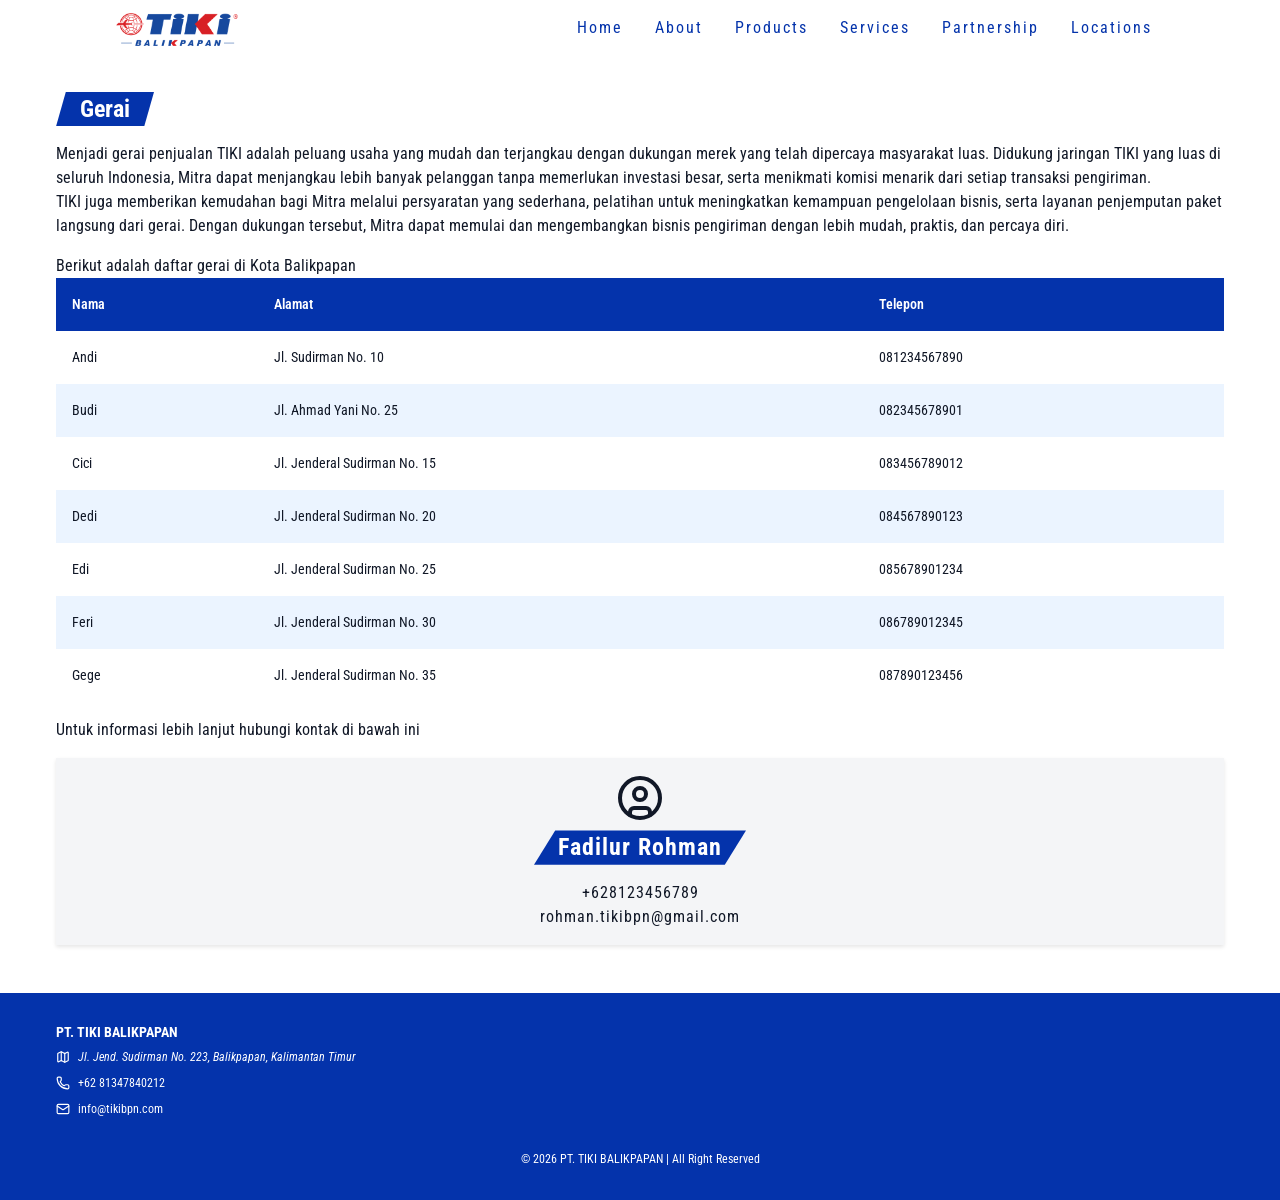
==== pages/gerai.html @ aa58f23e "Add Gerai page with table of outlets and contact information; update styles for improved layout" ====
<!doctype html>
<html lang="en">
  <head>
    <meta charset="UTF-8" />
    <meta name="viewport" content="width=device-width, initial-scale=1.0" />
    <title>Gerai</title>
    <link rel="stylesheet" href="../css/reset.css" />
    <link rel="stylesheet" href="../css/style.css" />
    <link rel="stylesheet" href="../css/pages.css" />
    <link
      href="https://fonts.googleapis.com/css2?family=Material+Symbols+Outlined"
      rel="stylesheet"
    />
  </head>
  <body>
    <header class="header">
      <a href="../index.html#about">
        <img
          src="../assets/img/logo.png"
          alt="header logo"
          class="header__logo"
        />
      </a>
      <nav class="navbar">
        <ul class="nav__list">
          <li class="nav__item">
            <a href="../index.html#hero" class="nav__link">Home</a>
          </li>
          <li class="nav__item">
            <a href="../index.html#about" class="nav__link">About</a>
          </li>
          <li class="nav__item">
            <a href="../index.html#products" class="nav__link">Products</a>
          </li>
          <li class="nav__item">
            <a href="../index.html#services" class="nav__link">Services</a>
          </li>
          <li class="nav__item">
            <a href="../index.html#partner" class="nav__link">Partnership</a>
          </li>
          <li class="nav__item">
            <a href="../index.html#locations" class="nav__link">Locations</a>
          </li>
        </ul>
      </nav>
      <button class="btn btn--primary nav__toggle" aria-label="Toggle menu">
        <span class="material-symbols-outlined"> menu </span>
      </button>
    </header>
    <main>
      <article>
        <div class="container">
          <header class="section__header">
            <h1 class="section__title">Gerai</h1>
          </header>
          <div class="gerai__content">
            <p>
              Menjadi gerai penjualan TIKI adalah peluang usaha yang mudah dan
              terjangkau dengan dukungan merek yang telah dipercaya masyarakat
              luas. Didukung jaringan TIKI yang luas di seluruh Indonesia, Mitra
              dapat menjangkau lebih banyak pelanggan tanpa memerlukan investasi
              besar, serta menikmati komisi menarik dari setiap transaksi
              pengiriman.
            </p>
            <p>
              TIKI juga memberikan kemudahan bagi Mitra melalui persyaratan yang
              sederhana, pelatihan untuk meningkatkan kemampuan pengelolaan
              bisnis, serta layanan penjemputan paket langsung dari gerai.
              Dengan dukungan tersebut, Mitra dapat memulai dan mengembangkan
              bisnis pengiriman dengan lebih mudah, praktis, dan percaya diri.
            </p>
            <div class="gerai__wrapper">
              <p>Berikut adalah daftar gerai di Kota Balikpapan</p>
              <table class="gerai__table">
                <thead>
                  <tr>
                    <th>Nama</th>
                    <th>Alamat</th>
                    <th>Telepon</th>
                  </tr>
                </thead>

                <tbody>
                  <tr>
                    <td>Andi</td>
                    <td>Jl. Sudirman No. 10</td>
                    <td>081234567890</td>
                  </tr>
                  <tr>
                    <td>Budi</td>
                    <td>Jl. Ahmad Yani No. 25</td>
                    <td>082345678901</td>
                  </tr>
                  <tr>
                    <td>Cici</td>
                    <td>Jl. Jenderal Sudirman No. 15</td>
                    <td>083456789012</td>
                  </tr>
                  <tr>
                    <td>Dedi</td>
                    <td>Jl. Jenderal Sudirman No. 20</td>
                    <td>084567890123</td>
                  </tr>
                  <tr>
                    <td>Edi</td>
                    <td>Jl. Jenderal Sudirman No. 25</td>
                    <td>085678901234</td>
                  </tr>
                  <tr>
                    <td>Feri</td>
                    <td>Jl. Jenderal Sudirman No. 30</td>
                    <td>086789012345</td>
                  </tr>
                  <tr>
                    <td>Gege</td>
                    <td>Jl. Jenderal Sudirman No. 35</td>
                    <td>087890123456</td>
                  </tr>
                </tbody>
              </table>
            </div>
            <p>Untuk informasi lebih lanjut hubungi kontak di bawah ini</p>
          </div>
          <div class="gerai__contact">
            <svg
              xmlns="http://www.w3.org/2000/svg"
              width="48"
              height="48"
              viewBox="0 0 24 24"
              fill="none"
              stroke="currentColor"
              stroke-width="2"
              stroke-linecap="round"
              stroke-linejoin="round"
              class="lucide lucide-circle-user-icon lucide-circle-user"
            >
              <circle cx="12" cy="12" r="10" />
              <circle cx="12" cy="10" r="3" />
              <path d="M7 20.662V19a2 2 0 0 1 2-2h6a2 2 0 0 1 2 2v1.662" />
            </svg>
            <h2 class="section__title">Fadilur Rohman</h2>
            <p>+628123456789</p>
            <p>rohman.tikibpn@gmail.com</p>
          </div>
        </div>
      </article>
    </main>

    <!-- FOOTER -->
    <footer class="footer">
      <div class="container">
        <div class="footer__content">
          <h3 class="footer__title">PT. TIKI BALIKPAPAN</h3>
          <ul>
            <li class="footer__item">
              <svg
                xmlns="http://www.w3.org/2000/svg"
                width="14"
                height="14"
                viewBox="0 0 24 24"
                fill="none"
                stroke="currentColor"
                stroke-width="2"
                stroke-linecap="round"
                stroke-linejoin="round"
                class="lucide lucide-map-icon lucide-map"
              >
                <path
                  d="M14.106 5.553a2 2 0 0 0 1.788 0l3.659-1.83A1 1 0 0 1 21 4.619v12.764a1 1 0 0 1-.553.894l-4.553 2.277a2 2 0 0 1-1.788 0l-4.212-2.106a2 2 0 0 0-1.788 0l-3.659 1.83A1 1 0 0 1 3 19.381V6.618a1 1 0 0 1 .553-.894l4.553-2.277a2 2 0 0 1 1.788 0z"
                />
                <path d="M15 5.764v15" />
                <path d="M9 3.236v15" />
              </svg>
              <address>
                Jl. Jend. Sudirman No. 223, Balikpapan, Kalimantan Timur
              </address>
            </li>
            <li class="footer__item">
              <svg
                xmlns="http://www.w3.org/2000/svg"
                width="14"
                height="14"
                viewBox="0 0 24 24"
                fill="none"
                stroke="currentColor"
                stroke-width="2"
                stroke-linecap="round"
                stroke-linejoin="round"
                class="lucide lucide-phone-icon lucide-phone"
              >
                <path
                  d="M13.832 16.568a1 1 0 0 0 1.213-.303l.355-.465A2 2 0 0 1 17 15h3a2 2 0 0 1 2 2v3a2 2 0 0 1-2 2A18 18 0 0 1 2 4a2 2 0 0 1 2-2h3a2 2 0 0 1 2 2v3a2 2 0 0 1-.8 1.6l-.468.351a1 1 0 0 0-.292 1.233 14 14 0 0 0 6.392 6.384"
                />
              </svg>
              <a href="tel:+6281347840212" class="footer__link">
                +62 81347840212
              </a>
            </li>
            <li class="footer__item">
              <svg
                xmlns="http://www.w3.org/2000/svg"
                width="14"
                height="14"
                viewBox="0 0 24 24"
                fill="none"
                stroke="currentColor"
                stroke-width="2"
                stroke-linecap="round"
                stroke-linejoin="round"
                class="lucide lucide-mail-icon lucide-mail"
              >
                <path d="m22 7-8.991 5.727a2 2 0 0 1-2.009 0L2 7" />
                <rect x="2" y="4" width="20" height="16" rx="2" />
              </svg>
              <a href="mailto:info@tikibpn.com" class="footer__link"
                >info@tikibpn.com</a
              >
            </li>
          </ul>
        </div>
        <p class="footer__copy">
          &copy; 2026 PT. TIKI BALIKPAPAN | All Right Reserved
        </p>
      </div>
    </footer>

    <script src="../js/script.js"></script>
  </body>
</html>
---- css/style.css ----
@import url("https://fonts.googleapis.com/css2?family=Roboto+Condensed:ital,wght@0,100..900;1,100..900&display=swap");

:root {
  /* brand */
  --color-primary: #0433ab;
  --color-primary-light: #ebf4ff;
  --color-secondary: #fb0404;

  /* background */
  --color-background: #fff;
  --color-surface: #f4f5f7;

  /* text */
  --color-text-primary: #0433ab;
  --color-text-body: #111827;
  --color-text-inverse: #fff;
  --color-text-tertiary: #374151;

  /* ui */
  --header-height: 60px;
  --jajar-genjang: polygon(10% 0%, 100% 0%, 90% 100%, 0% 100%);
  --shadow: 0 2px 4px rgba(0, 0, 0, 0.1);
}

body {
  padding-top: var(--header-height);
  font-family: "Roboto Condensed", sans-serif;
  color: var(--color-text-body);
  background-color: var(--color-background);
}

/* GLOBAL */
section {
  padding-block: 2rem;
}

.section__title {
  color: var(--color-text-inverse);
  clip-path: var(--jajar-genjang);
  background-color: var(--color-primary);
  width: fit-content;
  padding: 0.25rem 1.5rem;
  margin-bottom: 1rem;
}

.section__subtitle {
  font-style: italic;
  font-size: 0.875rem;
  margin-bottom: 1rem;
}

.container {
  width: 100%;
  max-width: 1200px;
  margin-inline: auto;
  padding-inline: 1rem;
}

.btn {
  background: transparent;
  border: none;
  cursor: pointer;
  display: grid;
  place-items: center;
  color: var(--color-text-inverse);
  text-decoration: none;
  clip-path: var(--jajar-genjang);

  &.btn__modal {
    float: right;
  }

  &.btn--large {
    padding: 0.5rem 1.5rem;
    font-size: 1.25rem;
  }

  &.btn--small {
    padding: 0.25rem 1.25rem;
    font-size: 0.875rem;
  }

  &.btn--primary {
    background-color: var(--color-primary);
  }

  &.btn--secondary {
    background-color: var(--color-secondary);
  }

  &.btn--outline {
    position: relative;
    color: var(--color-primary);
  }

  &.btn--outline::before,
  &.btn--outline::after {
    content: "";
    position: absolute;
    clip-path: var(--jajar-genjang);
    z-index: -1;
  }

  &.btn--outline::before {
    background-color: var(--color-primary);
    inset: 0;
  }
  &.btn--outline::after {
    background-color: var(--color-surface);
    inset: 2px;
  }
}

/* HEADER */
.header {
  background-color: var(--color-background);
  padding: 1rem;
  position: fixed;
  top: 0;
  height: var(--header-height);
  width: 100%;
  display: flex;
  justify-content: space-between;
  align-items: center;
  box-shadow: var(--shadow);
  z-index: 999;
}

.header__logo {
  width: 130px;
}

.navbar {
  background-color: var(--color-background);
  position: fixed;
  top: var(--header-height);
  left: 0;
  bottom: 0;
  width: 80%;
  height: 100vh;
  box-shadow: var(--shadow);
  transform: translateX(-100%);
  transition: transform 0.3s ease;
}

.navbar.active {
  transform: translateX(0);
}

.nav__list {
  display: flex;
  gap: 2rem;
  padding-left: 2rem;
  margin-top: 1.5rem;
  flex-direction: column;
  justify-content: flex-start;
  align-items: flex-start;
  height: 100%;
}

.nav__link {
  text-decoration: none;
  color: var(--color-primary);
}

/* HERO */
.hero__content {
  display: flex;
  gap: 1rem;
  flex-direction: column;
  align-items: center;
  text-align: center;
  margin-bottom: 2rem;
  padding-inline: 1rem;
}

.hero__title {
  font-size: 2.5rem;
  margin-top: 3rem;
  font-weight: 500;
  color: var(--color-primary);
  font-weight: bold;
}

.hero__subtitle {
  color: var(--color-text-tertiary);
  font-size: 1.25rem;
  letter-spacing: 1px;
  line-height: 1.25;
}

.hero__cta {
  display: flex;
  align-items: center;
  justify-content: center;
  gap: 0.5rem;

  & a {
    width: 150px;
  }
}

.hero__image {
  position: relative;
  margin-bottom: 2.5rem;
}

.hero__img {
  width: 100%;
  display: block;
  mask-image: linear-gradient(
    to bottom,
    transparent 0%,
    black 15%,
    black 94%,
    transparent 100%
  );
  -webkit-mask-image: linear-gradient(
    to bottom,
    transparent 0%,
    black 15%,
    black 94%,
    transparent 100%
  );
}

/* ABOUT */
.about__description {
  display: flex;
  flex-direction: column;
  gap: 0.5rem;
  margin-bottom: 1rem;
}

.about__list {
  display: grid;
  grid-template-columns: repeat(2, 150px);
  justify-content: center;
  gap: 1rem;
}

.about__item {
  background-color: var(--color-surface);
  display: flex;
  flex-direction: column;
  align-items: center;
  text-align: center;
  gap: 0.5rem;
  padding: 0.5rem;
  box-shadow: var(--shadow);
  transform: skewX(-10deg);
}

.about__item:nth-child(-n + 2) {
  transform: translateX(10px) skewX(-10deg);
}
.about__item:nth-last-child(-n + 2) {
  transform: translateX(-10px) skewX(-10deg);
}

.about__text {
  font-size: 0.9rem;
  color: var(--color-text-tertiary);
}

/* PRODUCT */
.product__content {
  display: flex;
  flex-direction: column;
  gap: 1rem;
  justify-content: center;
  align-items: center;
}

.product__list {
  display: grid;
  grid-template-columns: repeat(2, 1fr);
  gap: 1rem;
}

.product__item {
  display: flex;
  flex-direction: column;
  align-items: center;
  text-align: center;
  gap: 0.5rem;
  padding: 0.875rem;
  box-shadow: var(--shadow);
}

.product__img {
  width: 100%;
  object-fit: cover;
}

.product__text {
  font-size: 0.75rem;
  color: var(--color-text-tertiary);
}

.term-modal {
  font-size: 0.875rem;
  /* margin-top: 1rem; */
  border: 2px solid var(--color-primary);

  p {
    margin-bottom: 0.5rem;
  }
}

.term-modal__title {
  font-style: italic;
  margin-bottom: 0.25rem;
}

.term-modal__list {
  font-size: 0.75rem;
  list-style: disc;
  padding-left: 1rem;
  margin-bottom: 0.5rem;
}

/* SERVICES */
.service__list {
  display: flex;
  flex-direction: column;
  gap: 1rem;
}

.service__item {
  display: flex;
  gap: 1rem;
  padding: 0.5rem;
  box-shadow: var(--shadow);
}

.service__img {
  width: 80px;
}

.service__wrapper {
  display: flex;
  flex-direction: column;
  align-items: flex-start;
  gap: 0.5rem;
}

.service__title {
  color: var(--color-text-inverse);
  background-color: var(--color-secondary);
  padding: 0.25rem 1rem;
  letter-spacing: 1px;
  font-size: 0.875rem;
  clip-path: var(--jajar-genjang);
}

.service__text {
  color: var(--color-text-tertiary);
  font-size: 0.75rem;
}

/* PARTNERSHIP */
.partner__content {
  display: grid;
  grid-template-columns: repeat(2, 1fr);
  gap: 1rem;
}

.partner-card {
  background-color: var(--color-surface);
  display: flex;
  flex-direction: column;
  align-items: center;
  gap: 0.5rem;
  padding: 0.875rem;
  box-shadow: var(--shadow);
}

.partner-card__img {
  width: 100%;
  aspect-ratio: 1/1;
}

.stat__content {
  padding-block: 2rem;
}

.stat__list {
  display: flex;
  justify-content: center;
  box-shadow: 0 2px 4px rgba(0, 0, 0, 0.9);
}

.stat__copy {
  display: none;
}

.stat__img {
  display: none;
}

.stat__item {
  padding: 0.5rem;
  flex: 1;
  text-align: center;
  background-color: var(--color-primary);
  position: relative;

  &:not(:last-child):after {
    content: "";
    position: absolute;
    width: 50%;
    height: 50%;
    top: 50%;
    right: 0;
    transform: translateY(-50%);
    border-right: 1px solid var(--color-surface);
  }

  & strong {
    font-size: 2rem;
    color: var(--color-text-inverse);
  }

  & h4 {
    font-size: 0.875rem;
    font-style: italic;
    letter-spacing: 1px;
    color: var(--color-text-inverse);
  }
}

/* CLIENTS */
.clients__slider {
  overflow: hidden;
}

.clients__track {
  display: flex;
  gap: 1rem;
  width: max-content;
  animation: marquee 25s linear infinite;
}

.clients__track img {
  filter: grayscale(100%);
  opacity: 0.6;
  transition: 0.3s;

  &:hover {
    filter: grayscale(0);
    opacity: 1;
    transform: scale(1.1);
  }
}

/* LOCATION */
.location-card {
  padding-block: 1rem;
  border-radius: 1rem;
  display: flex;
  flex-direction: column;
  gap: 0.5rem;
}

.location-card__header h3 {
  text-align: start;
}

.location-card__images {
  position: relative;
}

.location-card__img {
  width: 100%;
  aspect-ratio: 1/1;
  object-fit: cover;
  border-radius: 0.5rem;
}

.location-card__badge {
  position: absolute;
  top: 1rem;
  left: 0;
  background-color: var(--color-primary);
  color: var(--color-text-inverse);
  padding: 0.25rem 1rem;
  font-size: 0.875rem;
  clip-path: polygon(0% 0%, 90% 0%, 100% 50%, 90% 100%, 0% 100%);

  & span {
    font-style: italic;
    font-size: 0.875rem;
    letter-spacing: 1px;
  }
}

.location-card__maps {
  background-color: var(--color-primary);
  border-radius: 50px;
  position: absolute;
  bottom: 8px;
  right: 8px;
  padding: 0.5rem;
  cursor: pointer;

  & a {
    color: var(--color-text-inverse);
  }
}

.location-card__footer p {
  text-align: center;
  font-size: 0.875rem;
  color: var(--color-text-tertiary);
}

/* BANNER */
.banner__title {
  text-align: center;
  font-size: 1.5rem;
  letter-spacing: 1px;

  & span {
    color: var(--color-primary);
  }
}

.banner__subtitle {
  text-align: center;
  font-size: 1.275rem;
  margin-top: 2rem;
  color: var(--color-text-tertiary);
}

.sosmed__list {
  display: flex;
  justify-content: center;
  gap: 0.5rem;
  margin-block: 0.5rem;
  flex-wrap: wrap;
}

.sosmed__item {
  display: flex;
  align-items: center;
  gap: 0.5rem;
  background-color: var(--color-primary);
  padding: 0.125rem 1.25rem;
  clip-path: var(--jajar-genjang);
}

.sosmed__item img {
  width: 1.5rem;
}

.sosmed__link {
  text-decoration: none;
  font-size: 0.875rem;
  color: var(--color-text-inverse);
}

/* FOOTER */
.footer {
  padding-block: 2rem;
  background-color: var(--color-primary);
  color: var(--color-text-inverse);
  font-size: 0.75rem;
}

.footer__item {
  display: flex;
  align-items: center;
  gap: 0.5rem;
  margin-block: 0.5rem;

  & address {
    text-align: start;
  }
}

.footer__link {
  text-decoration: none;
  color: var(--color-text-inverse);
}

.footer__copy {
  text-align: center;
  margin-top: 2rem;
}

/* MEDIA QUERIES */
@media (min-width: 768px) {
  .header {
    padding-block: 1rem;
    padding-inline: 7rem;
    position: fixed;
    height: var(--header-height);
    box-shadow: none;
    z-index: 999;
  }

  .header-scrolled {
    box-shadow: var(--shadow);
  }

  .nav__toggle {
    display: none;
  }

  .navbar {
    position: static;
    height: var(--header-height);
    transform: translateX(0);
    box-shadow: none;
  }

  .nav__list {
    flex-direction: row;
    padding: 1rem;
    margin-top: 0;
    justify-content: flex-end;
  }

  .nav__link {
    letter-spacing: 2px;

    &:hover {
      font-weight: bold;
    }
  }

  .section__subtitle {
    font-size: 1rem;
  }

  .hero {
    padding: 0;
  }

  .hero__content {
    text-align: left;
    margin-left: 7rem;
  }

  .hero__cta {
    align-self: flex-start;
  }

  .hero__wrapper {
    display: flex;
  }

  .hero__img {
    -webkit-mask-image: linear-gradient(
      to right,
      transparent 0%,
      black 25%,
      black 100%
    );

    mask-image: linear-gradient(
      to right,
      transparent 0%,
      black 25%,
      black 100%
    );
  }

  .about__content {
    display: grid;
    grid-template-columns: repeat(2, 1fr);
    gap: 2rem;
  }

  .product__list {
    grid-template-columns: repeat(6, 1fr);
  }

  .service__list {
    display: grid;
    grid-template-columns: repeat(2, 1fr);
  }

  :is(.product__text, .service__text) {
    font-size: 0.875rem;
  }

  .partner__wrapper {
    display: flex;
    gap: 2rem;
  }

  .stat__content {
    flex: 1;
  }

  .stat__copy {
    display: block;
    margin-top: 1rem;
    color: var(--color-text-tertiary);
    text-align: center;
  }

  .stat__img {
    display: block;
    width: 250px;
    margin-inline: auto;
    margin-top: 1rem;
  }

  .location__content {
    display: grid;
    grid-template-columns: repeat(3, 1fr);
    gap: 2rem;
  }
}

@keyframes marquee {
  from {
    transform: translateX(0);
  }
  to {
    transform: translateX(-50%);
  }
}
---- css/pages.css ----
@import url("../css/style.css");

article {
  padding-block: 2rem;
}
.gerai__wrapper {
  width: 100%;
  margin-block: 1rem;
  overflow-x: auto;
  -webkit-overflow-scrolling: touch;
  background-color: var(--color-background);
}

.gerai__table {
  width: 100%;
  min-width: 600px;
  border-collapse: collapse;
}

.gerai__table th {
  padding: 1rem;
  background-color: var(--color-primary);
  color: var(--color-text-inverse);
  font-size: 0.875rem;
  font-weight: 600;
  text-align: left;
  white-space: nowrap;
}

.gerai__table td {
  padding: 1rem;
  color: var(--color-text-body);
  font-size: 0.875rem;
  white-space: nowrap;
}

.gerai__table tbody tr:nth-child(even) {
  background-color: var(--color-primary-light);
}

.gerai__table tbody tr:last-child td {
  border-bottom: none;
}

.gerai__table tbody tr:hover {
  background-color: var(--color-primary);

  & td {
    color: var(--color-text-inverse);
  }
}

.gerai__contact {
  display: flex;
  flex-direction: column;
  justify-content: center;
  align-items: center;
  padding: 1rem;
  margin-block: 1rem;
  background-color: var(--color-surface);
  box-shadow: var(--shadow);
  letter-spacing: 1px;

  & svg {
    margin-bottom: 0.5rem;
  }
}
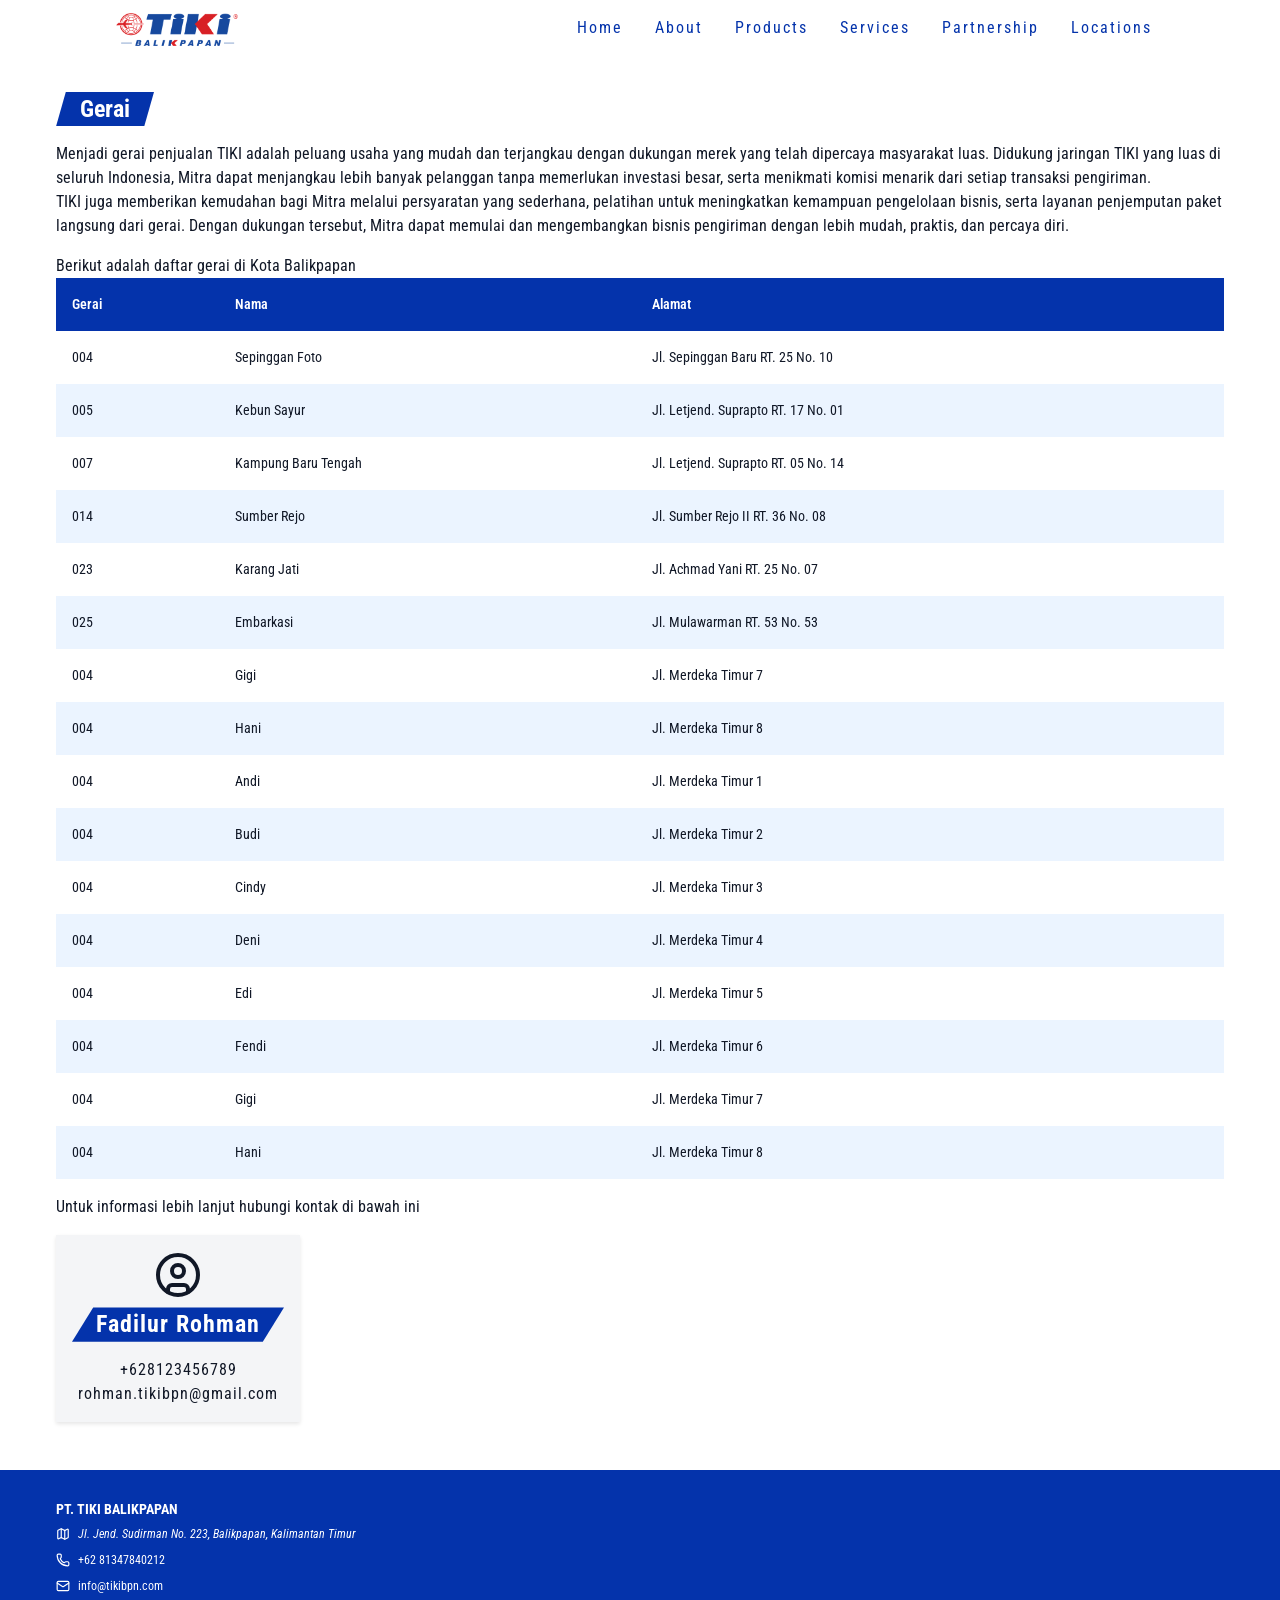
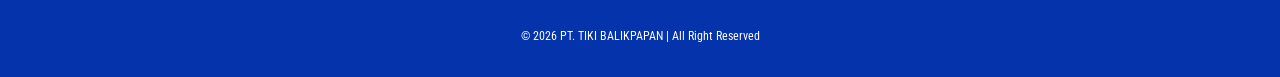
==== commit 694de0a1: "Add dynamic data table for outlet information and update Gerai page" ====
--- a/pages/gerai.html
+++ b/pages/gerai.html
@@ -74,73 +74,39 @@
               <table class="gerai__table">
                 <thead>
                   <tr>
+                    <th>Gerai</th>
                     <th>Nama</th>
                     <th>Alamat</th>
-                    <th>Telepon</th>
                   </tr>
                 </thead>
 
-                <tbody>
-                  <tr>
-                    <td>Andi</td>
-                    <td>Jl. Sudirman No. 10</td>
-                    <td>081234567890</td>
-                  </tr>
-                  <tr>
-                    <td>Budi</td>
-                    <td>Jl. Ahmad Yani No. 25</td>
-                    <td>082345678901</td>
-                  </tr>
-                  <tr>
-                    <td>Cici</td>
-                    <td>Jl. Jenderal Sudirman No. 15</td>
-                    <td>083456789012</td>
-                  </tr>
-                  <tr>
-                    <td>Dedi</td>
-                    <td>Jl. Jenderal Sudirman No. 20</td>
-                    <td>084567890123</td>
-                  </tr>
-                  <tr>
-                    <td>Edi</td>
-                    <td>Jl. Jenderal Sudirman No. 25</td>
-                    <td>085678901234</td>
-                  </tr>
-                  <tr>
-                    <td>Feri</td>
-                    <td>Jl. Jenderal Sudirman No. 30</td>
-                    <td>086789012345</td>
-                  </tr>
-                  <tr>
-                    <td>Gege</td>
-                    <td>Jl. Jenderal Sudirman No. 35</td>
-                    <td>087890123456</td>
-                  </tr>
-                </tbody>
+                <tbody id="data-table-body"></tbody>
               </table>
             </div>
             <p>Untuk informasi lebih lanjut hubungi kontak di bawah ini</p>
           </div>
-          <div class="gerai__contact">
-            <svg
-              xmlns="http://www.w3.org/2000/svg"
-              width="48"
-              height="48"
-              viewBox="0 0 24 24"
-              fill="none"
-              stroke="currentColor"
-              stroke-width="2"
-              stroke-linecap="round"
-              stroke-linejoin="round"
-              class="lucide lucide-circle-user-icon lucide-circle-user"
-            >
-              <circle cx="12" cy="12" r="10" />
-              <circle cx="12" cy="10" r="3" />
-              <path d="M7 20.662V19a2 2 0 0 1 2-2h6a2 2 0 0 1 2 2v1.662" />
-            </svg>
-            <h2 class="section__title">Fadilur Rohman</h2>
-            <p>+628123456789</p>
-            <p>rohman.tikibpn@gmail.com</p>
+          <div class="pic__wrapper">
+            <div class="pic__contact">
+              <svg
+                xmlns="http://www.w3.org/2000/svg"
+                width="48"
+                height="48"
+                viewBox="0 0 24 24"
+                fill="none"
+                stroke="currentColor"
+                stroke-width="2"
+                stroke-linecap="round"
+                stroke-linejoin="round"
+                class="lucide lucide-circle-user-icon lucide-circle-user"
+              >
+                <circle cx="12" cy="12" r="10" />
+                <circle cx="12" cy="10" r="3" />
+                <path d="M7 20.662V19a2 2 0 0 1 2-2h6a2 2 0 0 1 2 2v1.662" />
+              </svg>
+              <h2 class="section__title">Fadilur Rohman</h2>
+              <p>+628123456789</p>
+              <p>rohman.tikibpn@gmail.com</p>
+            </div>
           </div>
         </div>
       </article>
@@ -225,5 +191,7 @@
     </footer>
 
     <script src="../js/script.js"></script>
+    <script src="../js/data.js"></script>
+    <script src="../js/table.js"></script>
   </body>
 </html>
--- a/css/pages.css
+++ b/css/pages.css
@@ -50,7 +50,20 @@
   }
 }
 
-.gerai__contact {
+.perusahaan__wrapper {
+  margin-block: 1rem;
+}
+
+.perusahaan__images {
+  display: flex;
+  flex-direction: column;
+}
+
+.perusahaan__logo {
+  display: inline;
+}
+
+.pic__contact {
   display: flex;
   flex-direction: column;
   justify-content: center;
@@ -65,3 +78,16 @@
     margin-bottom: 0.5rem;
   }
 }
+
+@media (min-width: 768px) {
+  .perusahaan__images {
+    flex-direction: row;
+    flex-wrap: wrap;
+    justify-content: center;
+  }
+
+  .pic__wrapper {
+    display: flex;
+    gap: 2rem;
+  }
+}
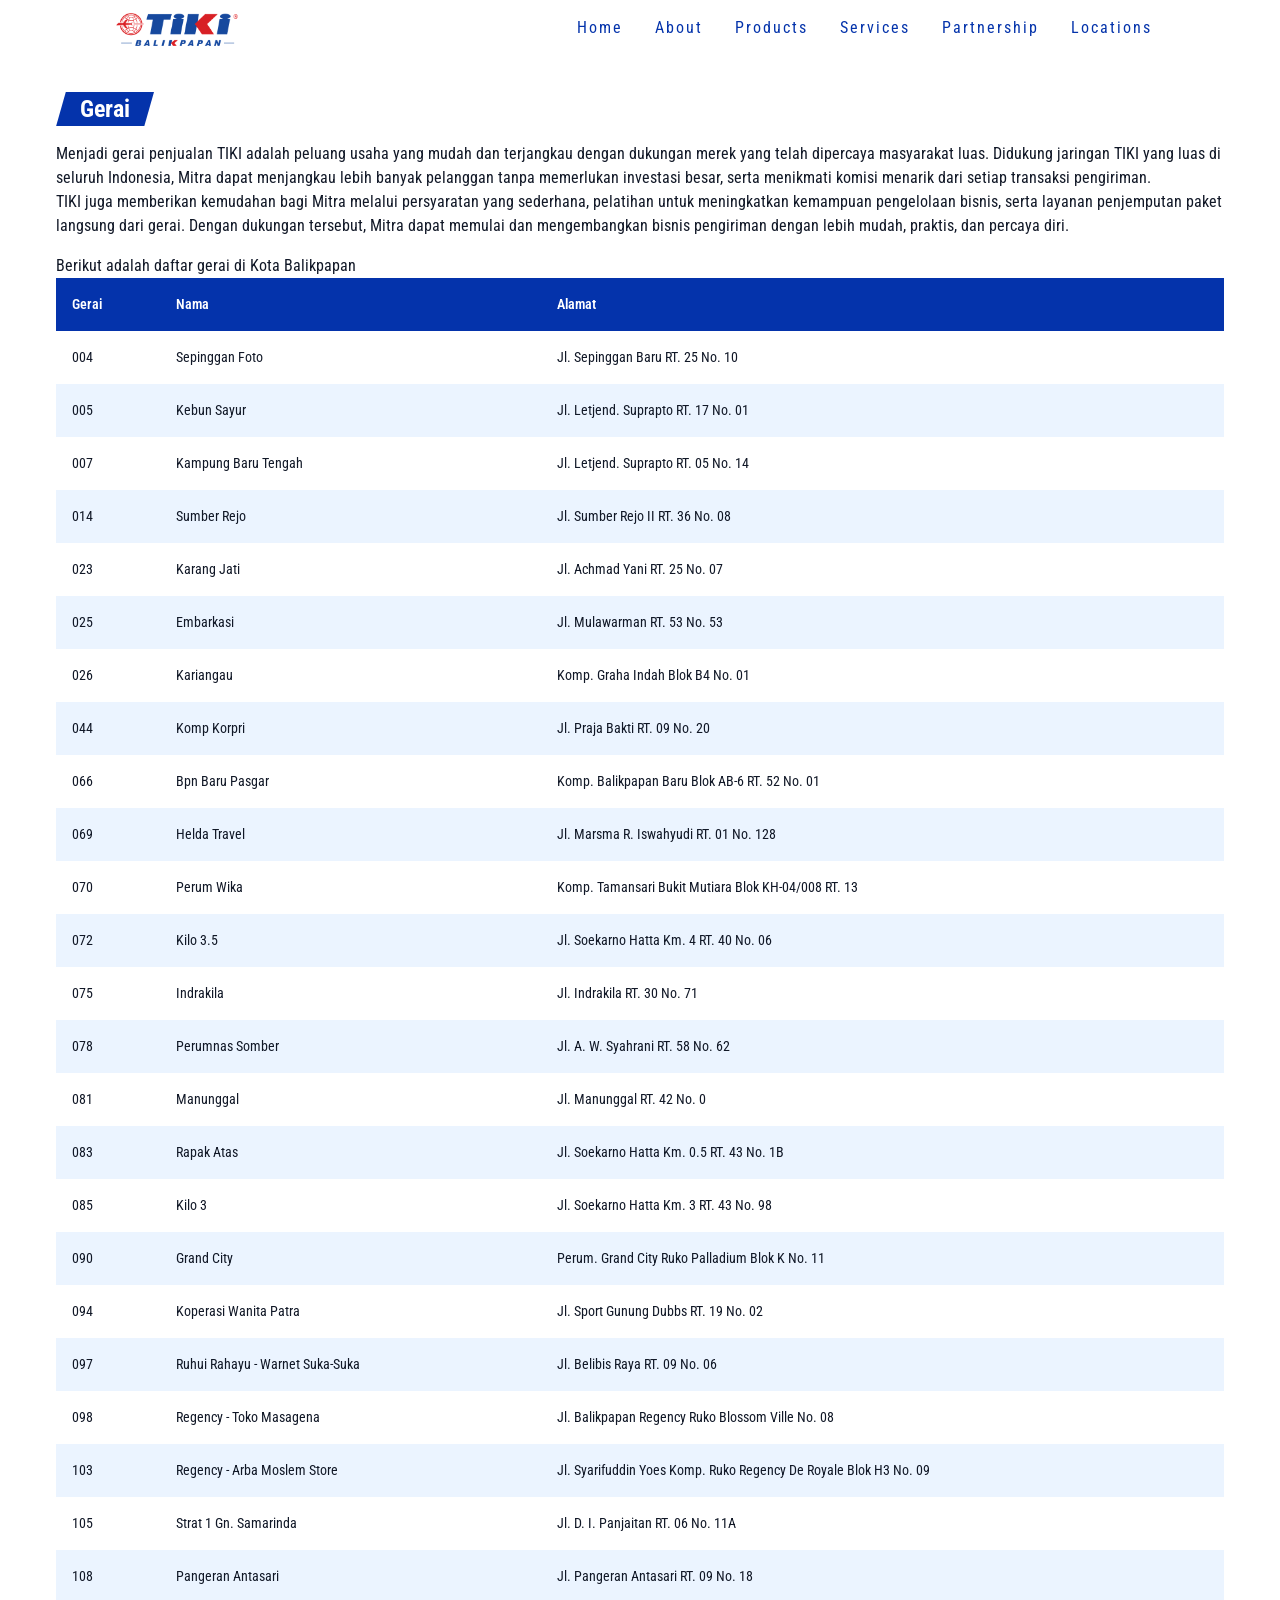
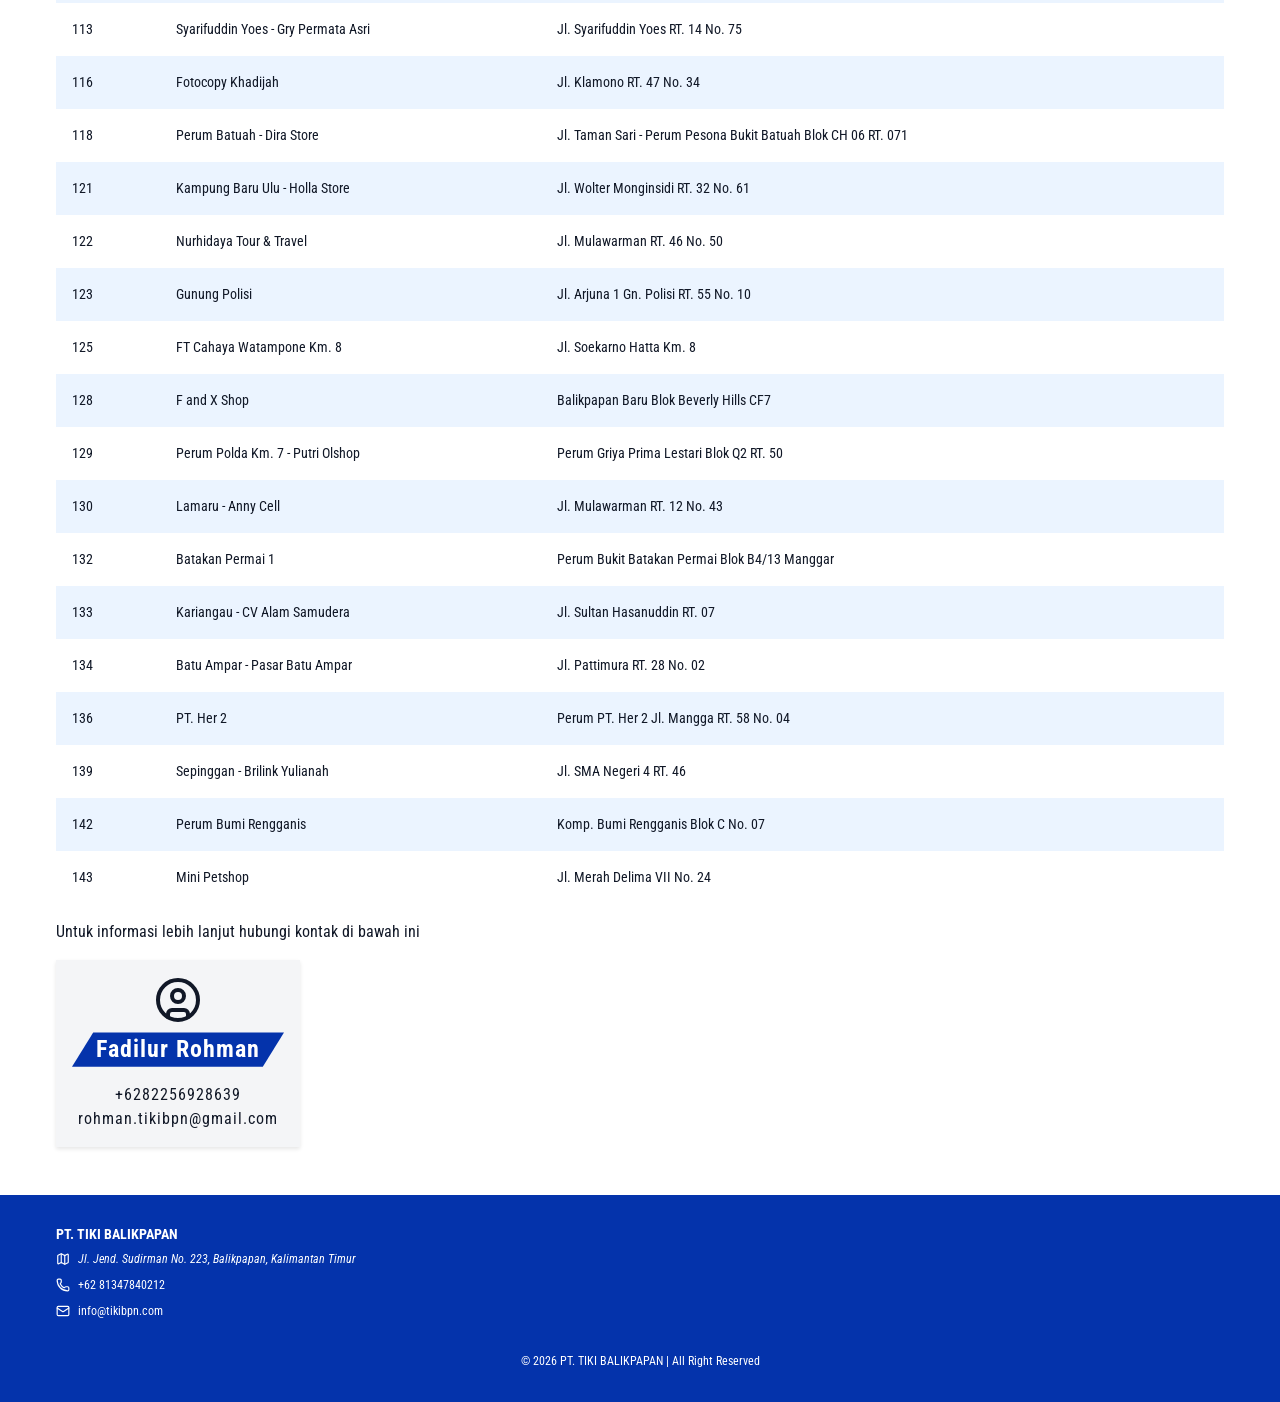
==== commit 528182bf: "Refactor outlet data handling: remove old data.js and table.js, create data-gerai.js and gerai.js fo" ====
--- a/pages/gerai.html
+++ b/pages/gerai.html
@@ -104,7 +104,7 @@
                 <path d="M7 20.662V19a2 2 0 0 1 2-2h6a2 2 0 0 1 2 2v1.662" />
               </svg>
               <h2 class="section__title">Fadilur Rohman</h2>
-              <p>+628123456789</p>
+              <p>+6282256928639</p>
               <p>rohman.tikibpn@gmail.com</p>
             </div>
           </div>
@@ -191,7 +191,6 @@
     </footer>
 
     <script src="../js/script.js"></script>
-    <script src="../js/data.js"></script>
-    <script src="../js/table.js"></script>
+    <script type="module" src="../js/gerai.js"></script>
   </body>
 </html>
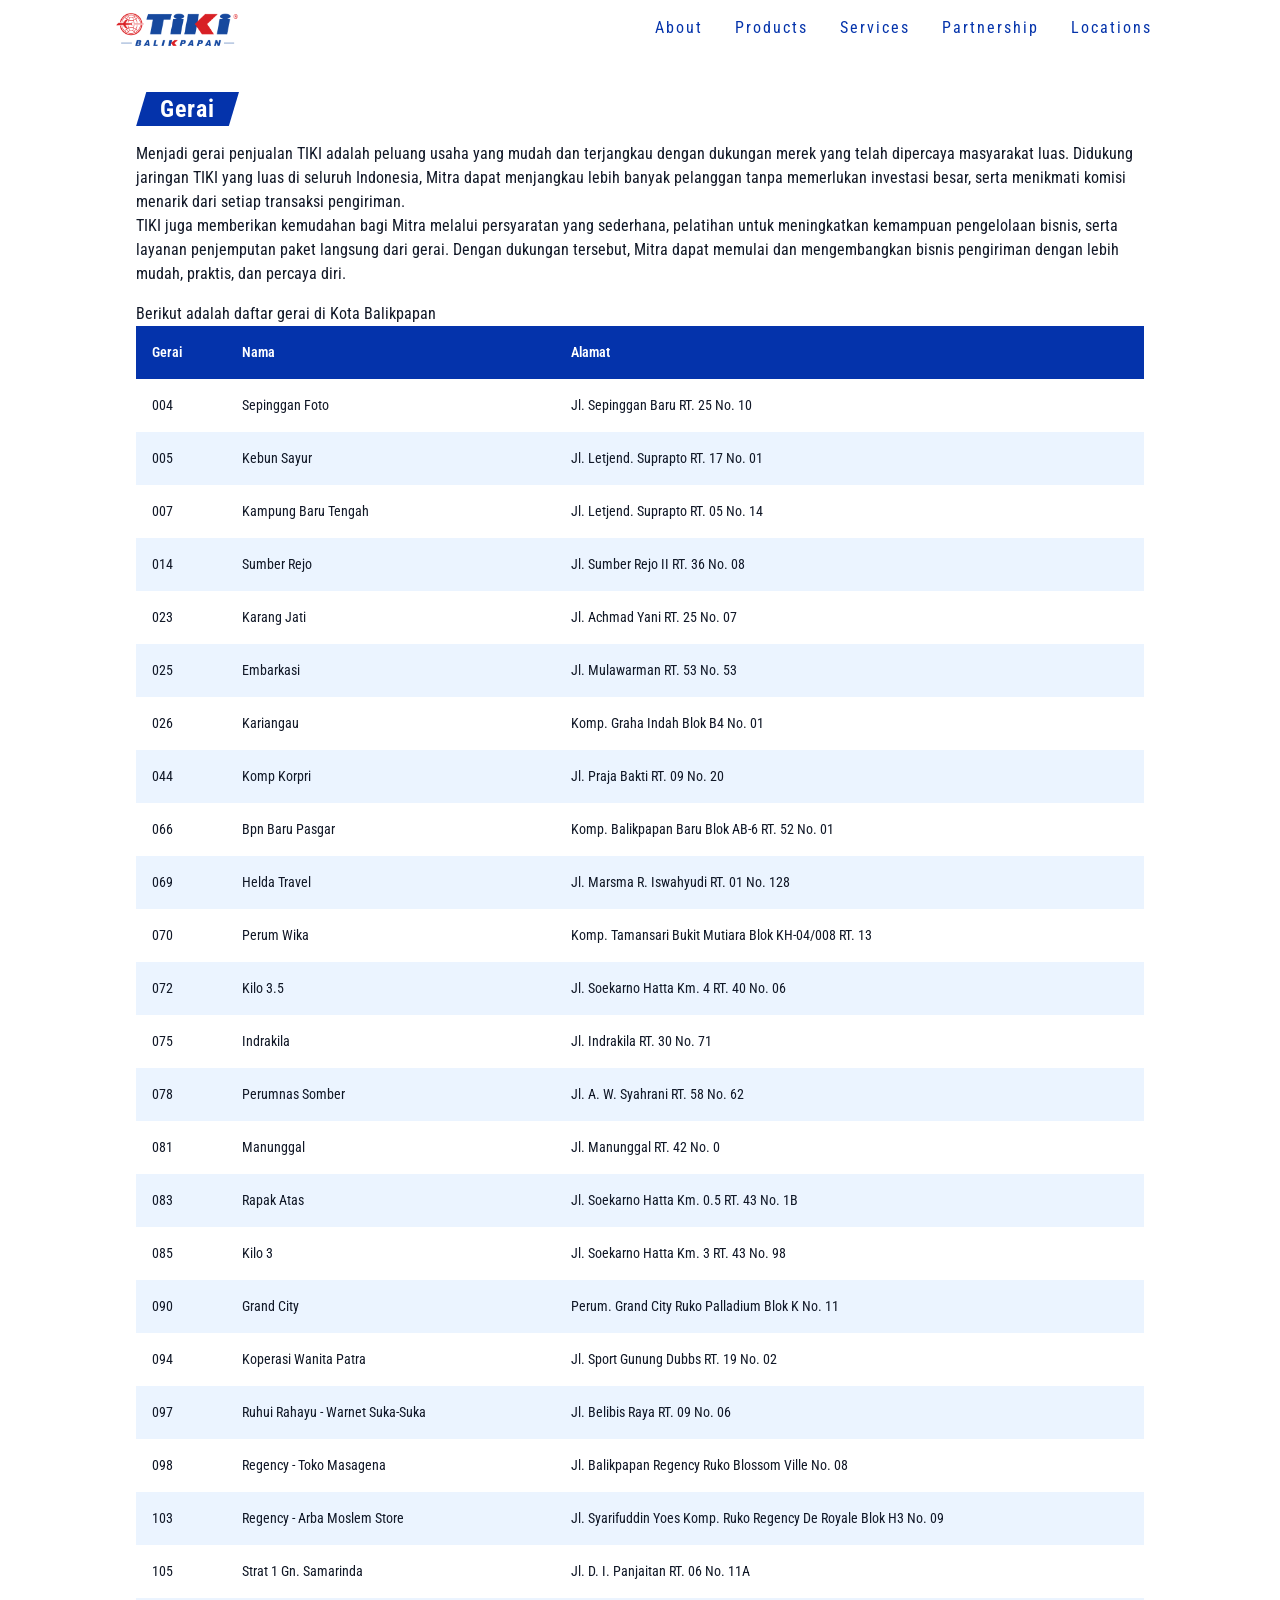
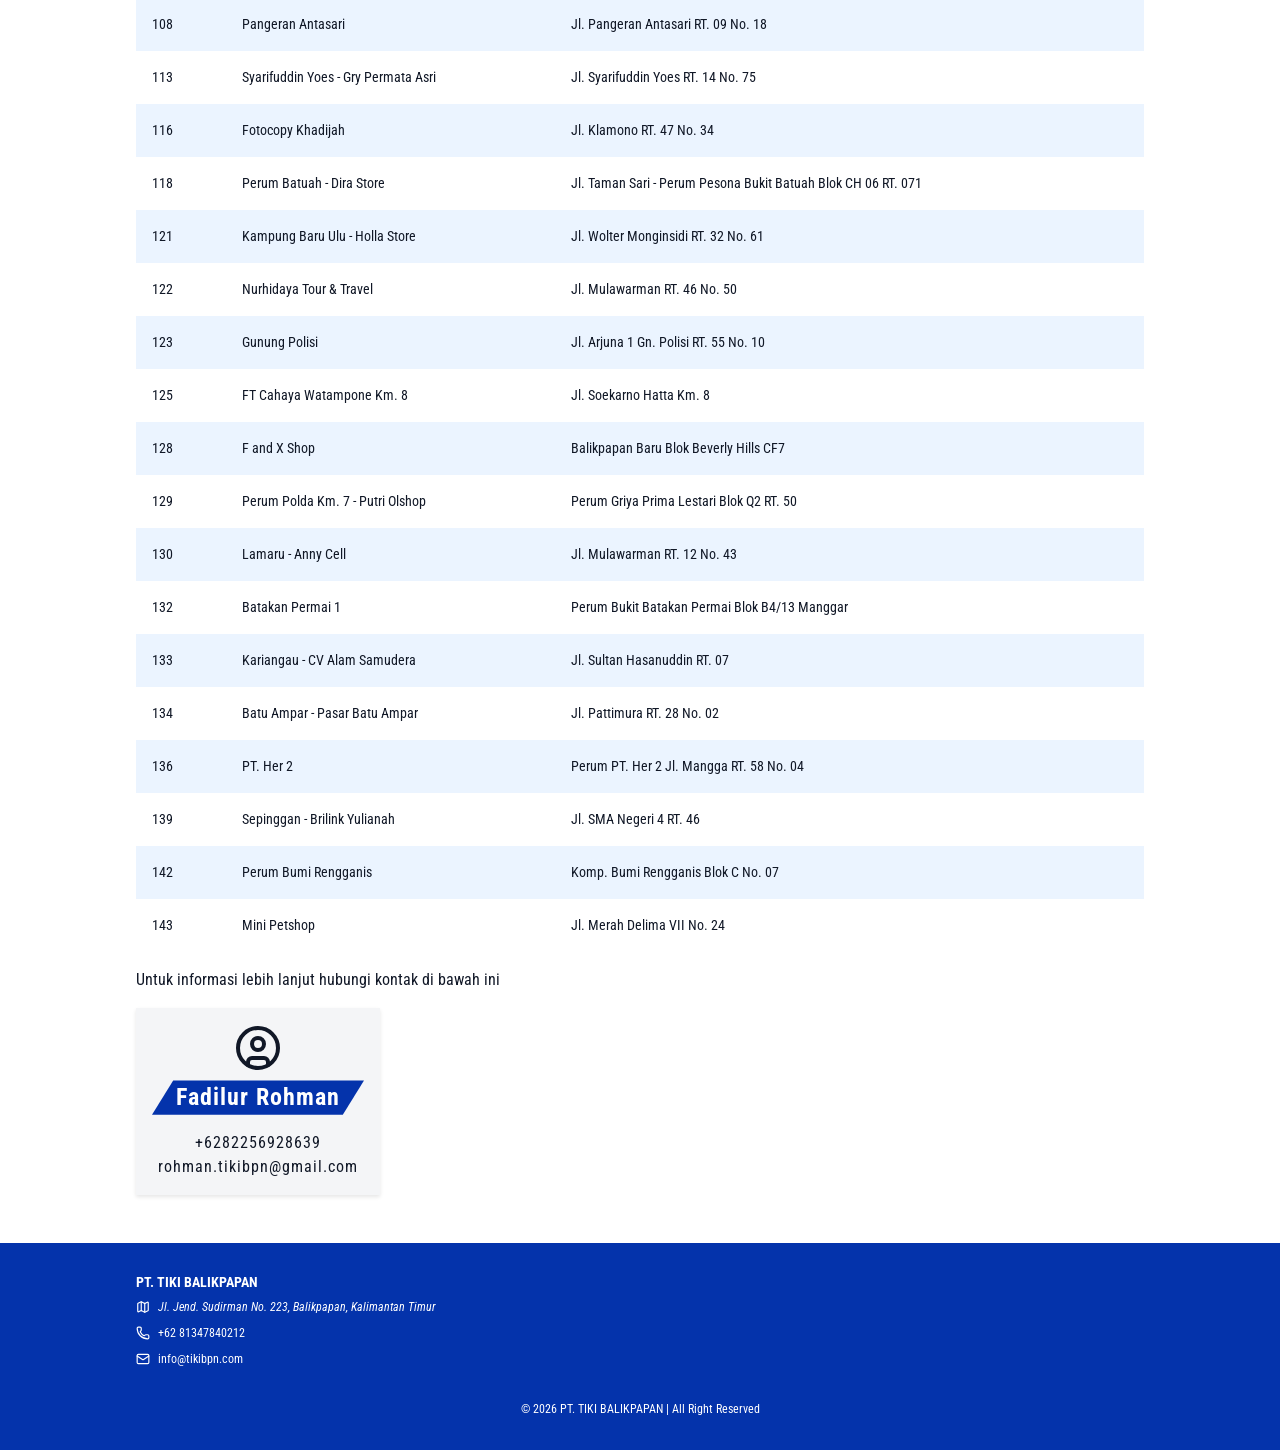
==== commit 8340e51b: "Remove unused video file and update header links to improve navigation" ====
--- a/pages/gerai.html
+++ b/pages/gerai.html
@@ -14,7 +14,7 @@
   </head>
   <body>
     <header class="header">
-      <a href="../index.html#about">
+      <a href="../index.html#hero">
         <img
           src="../assets/img/logo.png"
           alt="header logo"
@@ -23,9 +23,6 @@
       </a>
       <nav class="navbar">
         <ul class="nav__list">
-          <li class="nav__item">
-            <a href="../index.html#hero" class="nav__link">Home</a>
-          </li>
           <li class="nav__item">
             <a href="../index.html#about" class="nav__link">About</a>
           </li>
@@ -80,7 +77,7 @@
                   </tr>
                 </thead>
 
-                <tbody id="data-table-body"></tbody>
+                <tbody id="geraiData"></tbody>
               </table>
             </div>
             <p>Untuk informasi lebih lanjut hubungi kontak di bawah ini</p>
--- a/css/style.css
+++ b/css/style.css
@@ -4,11 +4,12 @@
   /* brand */
   --color-primary: #0433ab;
   --color-primary-light: #ebf4ff;
-  --color-secondary: #fb0404;
+  --color-secondary: #d90000;
 
   /* background */
   --color-background: #fff;
   --color-surface: #f4f5f7;
+  --color-border: #ddd;
 
   /* text */
   --color-text-primary: #0433ab;
@@ -23,10 +24,26 @@
 }
 
 body {
+  position: relative;
   padding-top: var(--header-height);
   font-family: "Roboto Condensed", sans-serif;
   color: var(--color-text-body);
   background-color: var(--color-background);
+}
+
+.whatsapp {
+  position: fixed;
+  width: 64px;
+  height: 64px;
+  bottom: 20px;
+  right: 20px;
+  z-index: 9999;
+  background-color: var(--color-primary-light);
+  border-radius: 50%;
+  border: 2px solid var(--color-primary);
+  padding: 1rem;
+  cursor: pointer;
+  box-shadow: 0 2px 4px var(--shadow);
 }
 
 /* GLOBAL */
@@ -41,6 +58,7 @@
   width: fit-content;
   padding: 0.25rem 1.5rem;
   margin-bottom: 1rem;
+  letter-spacing: 1px;
 }
 
 .section__subtitle {
@@ -308,9 +326,24 @@
   }
 }
 
+.term-modal__accord {
+  background-color: var(--color-surface);
+  border: 1px solid var(--color-border);
+  /* border-radius: 4px; */
+  margin-bottom: 10px;
+  padding: 0.5rem;
+}
+
 .term-modal__title {
   font-style: italic;
-  margin-bottom: 0.25rem;
+  font-weight: bold;
+  cursor: pointer;
+  list-style: none;
+}
+
+/* Alternative arrow removal for Safari */
+.term-modal__title::-webkit-details-marker {
+  display: none;
 }
 
 .term-modal__list {
@@ -591,6 +624,10 @@
 
 /* MEDIA QUERIES */
 @media (min-width: 768px) {
+  .container {
+    padding-inline: 6rem;
+  }
+
   .header {
     padding-block: 1rem;
     padding-inline: 7rem;
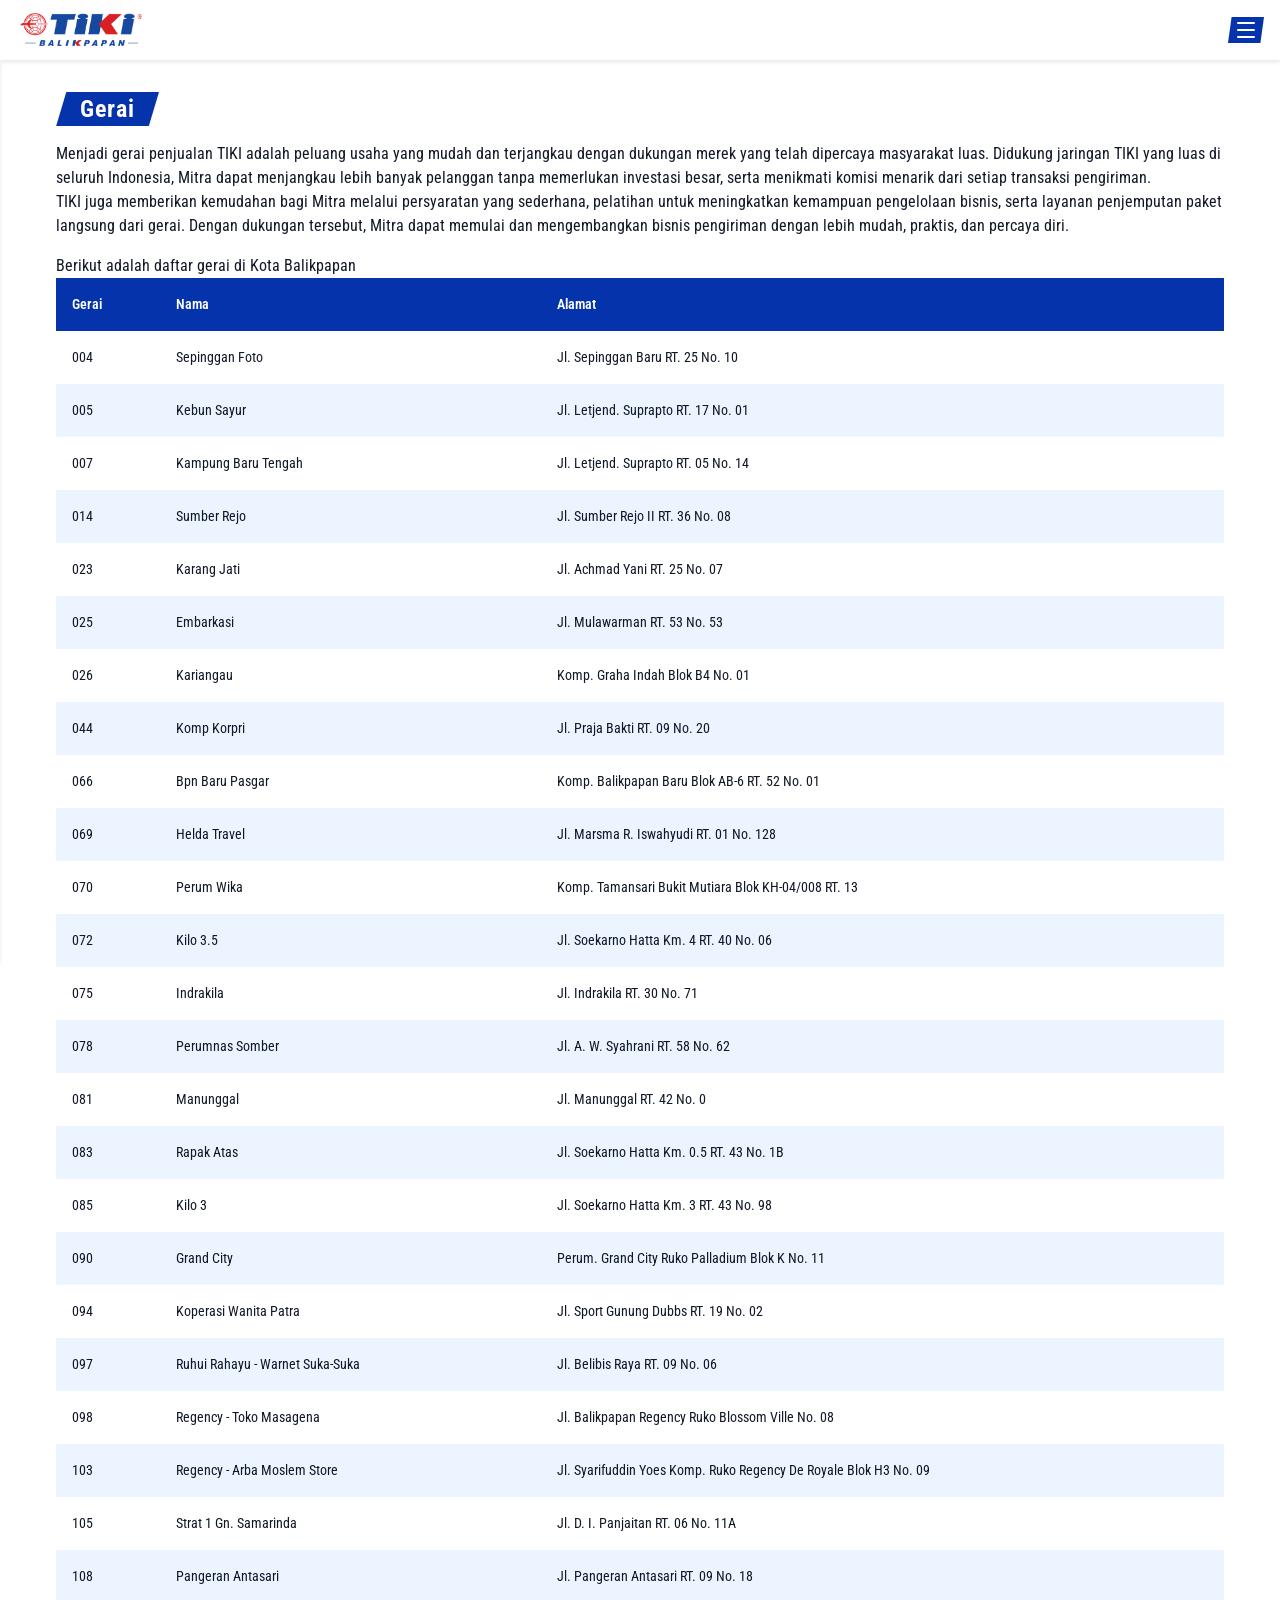
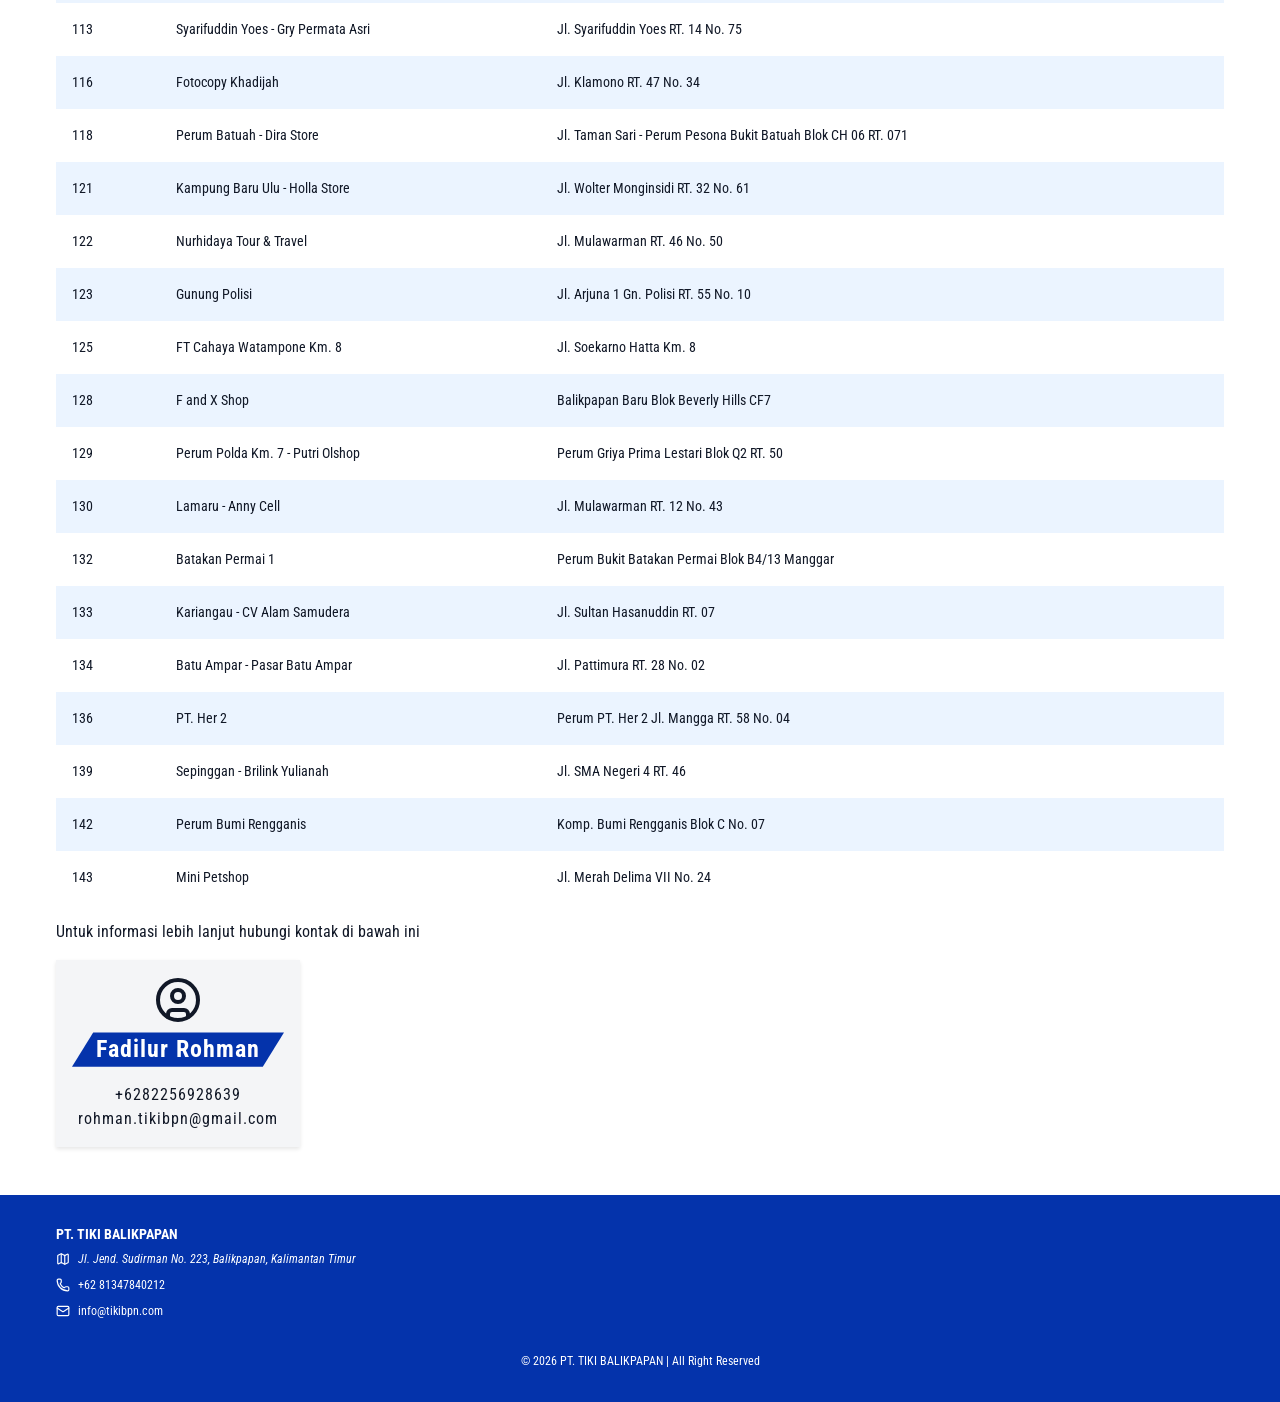
==== commit a5c932d1: "Refactor navbar structure and styles; update JavaScript for responsive behavior - Changed header str" ====
--- a/pages/gerai.html
+++ b/pages/gerai.html
@@ -13,37 +13,55 @@
     />
   </head>
   <body>
-    <header class="header">
-      <a href="../index.html#hero">
-        <img
-          src="../assets/img/logo.png"
-          alt="header logo"
-          class="header__logo"
-        />
-      </a>
+    <!-- HEADER -->
+    <header class="header" id="header">
       <nav class="navbar">
-        <ul class="nav__list">
-          <li class="nav__item">
-            <a href="../index.html#about" class="nav__link">About</a>
-          </li>
-          <li class="nav__item">
-            <a href="../index.html#products" class="nav__link">Products</a>
-          </li>
-          <li class="nav__item">
-            <a href="../index.html#services" class="nav__link">Services</a>
-          </li>
-          <li class="nav__item">
-            <a href="../index.html#partner" class="nav__link">Partnership</a>
-          </li>
-          <li class="nav__item">
-            <a href="../index.html#locations" class="nav__link">Locations</a>
+        <a href="../#hero">
+          <img
+            src="../assets/img/logo.png"
+            alt="navbar logo"
+            class="navbar__logo"
+          />
+        </a>
+        <ul class="navbar__list" id="navbarList">
+          <li class="navbar__item">
+            <a href="../#about" class="navbar__link">About</a>
+          </li>
+          <li class="navbar__item">
+            <a href="../#products" class="navbar__link">Products</a>
+          </li>
+          <li class="navbar__item">
+            <a href="../#services" class="navbar__link">Services</a>
+          </li>
+          <li class="navbar__item">
+            <a href="../#partner" class="navbar__link">Partnership</a>
+          </li>
+          <li class="navbar__item">
+            <a href="../#locations" class="navbar__link">Locations</a>
           </li>
         </ul>
+        <button class="btn btn--primary" id="navbarToggle">
+          <svg
+            xmlns="http://www.w3.org/2000/svg"
+            width="24"
+            height="24"
+            viewBox="0 0 24 24"
+            fill="none"
+            stroke="currentColor"
+            stroke-width="2"
+            stroke-linecap="round"
+            stroke-linejoin="round"
+            class="lucide lucide-menu-icon lucide-menu"
+          >
+            <path d="M4 5h16" />
+            <path d="M4 12h16" />
+            <path d="M4 19h16" />
+          </svg>
+        </button>
       </nav>
-      <button class="btn btn--primary nav__toggle" aria-label="Toggle menu">
-        <span class="material-symbols-outlined"> menu </span>
-      </button>
     </header>
+
+    <!-- MAIN -->
     <main>
       <article>
         <div class="container">
--- a/css/style.css
+++ b/css/style.css
@@ -31,42 +31,7 @@
   background-color: var(--color-background);
 }
 
-.whatsapp {
-  position: fixed;
-  width: 64px;
-  height: 64px;
-  bottom: 20px;
-  right: 20px;
-  z-index: 9999;
-  background-color: var(--color-primary-light);
-  border-radius: 50%;
-  border: 2px solid var(--color-primary);
-  padding: 1rem;
-  cursor: pointer;
-  box-shadow: 0 2px 4px var(--shadow);
-}
-
 /* GLOBAL */
-section {
-  padding-block: 2rem;
-}
-
-.section__title {
-  color: var(--color-text-inverse);
-  clip-path: var(--jajar-genjang);
-  background-color: var(--color-primary);
-  width: fit-content;
-  padding: 0.25rem 1.5rem;
-  margin-bottom: 1rem;
-  letter-spacing: 1px;
-}
-
-.section__subtitle {
-  font-style: italic;
-  font-size: 0.875rem;
-  margin-bottom: 1rem;
-}
-
 .container {
   width: 100%;
   max-width: 1200px;
@@ -74,14 +39,33 @@
   padding-inline: 1rem;
 }
 
+section {
+  padding-block: 2rem;
+}
+
+.section__title {
+  background-color: var(--color-primary);
+  color: var(--color-text-inverse);
+  clip-path: var(--jajar-genjang);
+  width: fit-content;
+  padding: 0.25rem 1.5rem;
+  margin-bottom: 1rem;
+  letter-spacing: 1px;
+}
+
+.section__subtitle {
+  font-style: italic;
+  font-size: 0.875rem;
+  margin-bottom: 1rem;
+}
+
 .btn {
-  background: transparent;
+  outline: none;
   border: none;
+  text-decoration: none;
+  background-color: transparent;
   cursor: pointer;
-  display: grid;
-  place-items: center;
   color: var(--color-text-inverse);
-  text-decoration: none;
   clip-path: var(--jajar-genjang);
 
   &.btn__modal {
@@ -131,24 +115,38 @@
 
 /* HEADER */
 .header {
+  position: fixed;
+  top: 0;
+  width: 100%;
+  box-shadow: var(--shadow);
+  z-index: 9999;
+}
+
+.header-scrolled {
+  box-shadow: var(--shadow);
+}
+
+.navbar {
   background-color: var(--color-background);
   padding: 1rem;
-  position: fixed;
-  top: 0;
+  display: flex;
+  align-items: center;
+  justify-content: space-between;
   height: var(--header-height);
-  width: 100%;
-  display: flex;
-  justify-content: space-between;
-  align-items: center;
-  box-shadow: var(--shadow);
-  z-index: 999;
-}
-
-.header__logo {
+  position: relative;
+}
+
+.navbar__logo {
   width: 130px;
 }
 
-.navbar {
+.navbar__list {
+  display: flex;
+  gap: 2rem;
+  padding: 2rem;
+  flex-direction: column;
+  justify-content: flex-start;
+  align-items: flex-start;
   background-color: var(--color-background);
   position: fixed;
   top: var(--header-height);
@@ -161,35 +159,23 @@
   transition: transform 0.3s ease;
 }
 
-.navbar.active {
+.navbar__list.active {
   transform: translateX(0);
 }
 
-.nav__list {
-  display: flex;
-  gap: 2rem;
-  padding-left: 2rem;
-  margin-top: 1.5rem;
-  flex-direction: column;
-  justify-content: flex-start;
-  align-items: flex-start;
-  height: 100%;
-}
-
-.nav__link {
+.navbar__link {
   text-decoration: none;
   color: var(--color-primary);
+  letter-spacing: 2px;
+
+  &:hover {
+    font-weight: bold;
+  }
 }
 
 /* HERO */
-.hero__content {
-  display: flex;
-  gap: 1rem;
-  flex-direction: column;
-  align-items: center;
-  text-align: center;
-  margin-bottom: 2rem;
-  padding-inline: 1rem;
+.hero__wrapper {
+  text-align: center;
 }
 
 .hero__title {
@@ -205,22 +191,16 @@
   font-size: 1.25rem;
   letter-spacing: 1px;
   line-height: 1.25;
+  margin-top: 1rem;
 }
 
 .hero__cta {
-  display: flex;
-  align-items: center;
-  justify-content: center;
-  gap: 0.5rem;
-
-  & a {
-    width: 150px;
-  }
+  margin-block: 2rem;
 }
 
 .hero__image {
   position: relative;
-  margin-bottom: 2.5rem;
+  margin-bottom: 3rem;
 }
 
 .hero__img {
@@ -244,10 +224,11 @@
 
 /* ABOUT */
 .about__description {
-  display: flex;
-  flex-direction: column;
-  gap: 0.5rem;
   margin-bottom: 1rem;
+
+  & p {
+    margin-bottom: 0.5rem;
+  }
 }
 
 .about__list {
@@ -272,6 +253,7 @@
 .about__item:nth-child(-n + 2) {
   transform: translateX(10px) skewX(-10deg);
 }
+
 .about__item:nth-last-child(-n + 2) {
   transform: translateX(-10px) skewX(-10deg);
 }
@@ -283,11 +265,11 @@
 
 /* PRODUCT */
 .product__content {
-  display: flex;
-  flex-direction: column;
-  gap: 1rem;
-  justify-content: center;
-  align-items: center;
+  text-align: center;
+
+  & button {
+    margin-top: 1rem;
+  }
 }
 
 .product__list {
@@ -317,6 +299,7 @@
 }
 
 .term-modal {
+  text-align: left;
   font-size: 0.875rem;
   /* margin-top: 1rem; */
   border: 2px solid var(--color-primary);
@@ -329,8 +312,7 @@
 .term-modal__accord {
   background-color: var(--color-surface);
   border: 1px solid var(--color-border);
-  /* border-radius: 4px; */
-  margin-bottom: 10px;
+  margin-bottom: 0.5rem;
   padding: 0.5rem;
 }
 
@@ -354,16 +336,11 @@
 }
 
 /* SERVICES */
-.service__list {
-  display: flex;
-  flex-direction: column;
-  gap: 1rem;
-}
-
 .service__item {
   display: flex;
   gap: 1rem;
   padding: 0.5rem;
+  margin-bottom: 1rem;
   box-shadow: var(--shadow);
 }
 
@@ -375,6 +352,7 @@
   display: flex;
   flex-direction: column;
   align-items: flex-start;
+  justify-content: center;
   gap: 0.5rem;
 }
 
@@ -487,10 +465,9 @@
   }
 }
 
-/* LOCATION */
+/* LOCATIONS */
 .location-card {
   padding-block: 1rem;
-  border-radius: 1rem;
   display: flex;
   flex-direction: column;
   gap: 0.5rem;
@@ -579,12 +556,13 @@
   align-items: center;
   gap: 0.5rem;
   background-color: var(--color-primary);
-  padding: 0.125rem 1.25rem;
+  padding: 0.25rem 1.25rem;
   clip-path: var(--jajar-genjang);
-}
-
-.sosmed__item img {
-  width: 1.5rem;
+
+  & svg {
+    width: 16px;
+    flex-shrink: 0;
+  }
 }
 
 .sosmed__link {
@@ -622,135 +600,18 @@
   margin-top: 2rem;
 }
 
-/* MEDIA QUERIES */
-@media (min-width: 768px) {
-  .container {
-    padding-inline: 6rem;
-  }
-
-  .header {
-    padding-block: 1rem;
-    padding-inline: 7rem;
-    position: fixed;
-    height: var(--header-height);
-    box-shadow: none;
-    z-index: 999;
-  }
-
-  .header-scrolled {
-    box-shadow: var(--shadow);
-  }
-
-  .nav__toggle {
-    display: none;
-  }
-
-  .navbar {
-    position: static;
-    height: var(--header-height);
-    transform: translateX(0);
-    box-shadow: none;
-  }
-
-  .nav__list {
-    flex-direction: row;
-    padding: 1rem;
-    margin-top: 0;
-    justify-content: flex-end;
-  }
-
-  .nav__link {
-    letter-spacing: 2px;
-
-    &:hover {
-      font-weight: bold;
-    }
-  }
-
-  .section__subtitle {
-    font-size: 1rem;
-  }
-
-  .hero {
-    padding: 0;
-  }
-
-  .hero__content {
-    text-align: left;
-    margin-left: 7rem;
-  }
-
-  .hero__cta {
-    align-self: flex-start;
-  }
-
-  .hero__wrapper {
-    display: flex;
-  }
-
-  .hero__img {
-    -webkit-mask-image: linear-gradient(
-      to right,
-      transparent 0%,
-      black 25%,
-      black 100%
-    );
-
-    mask-image: linear-gradient(
-      to right,
-      transparent 0%,
-      black 25%,
-      black 100%
-    );
-  }
-
-  .about__content {
-    display: grid;
-    grid-template-columns: repeat(2, 1fr);
-    gap: 2rem;
-  }
-
-  .product__list {
-    grid-template-columns: repeat(6, 1fr);
-  }
-
-  .service__list {
-    display: grid;
-    grid-template-columns: repeat(2, 1fr);
-  }
-
-  :is(.product__text, .service__text) {
-    font-size: 0.875rem;
-  }
-
-  .partner__wrapper {
-    display: flex;
-    gap: 2rem;
-  }
-
-  .stat__content {
-    flex: 1;
-  }
-
-  .stat__copy {
-    display: block;
-    margin-top: 1rem;
-    color: var(--color-text-tertiary);
-    text-align: center;
-  }
-
-  .stat__img {
-    display: block;
-    width: 250px;
-    margin-inline: auto;
-    margin-top: 1rem;
-  }
-
-  .location__content {
-    display: grid;
-    grid-template-columns: repeat(3, 1fr);
-    gap: 2rem;
-  }
+.whatsapp {
+  position: fixed;
+  width: 3.5rem;
+  bottom: 20px;
+  right: 20px;
+  z-index: 9999;
+  background-color: var(--color-primary-light);
+  border-radius: 50%;
+  border: 2px solid var(--color-primary);
+  padding: 0.75rem;
+  cursor: pointer;
+  box-shadow: 0 2px 4px var(--shadow);
 }
 
 @keyframes marquee {
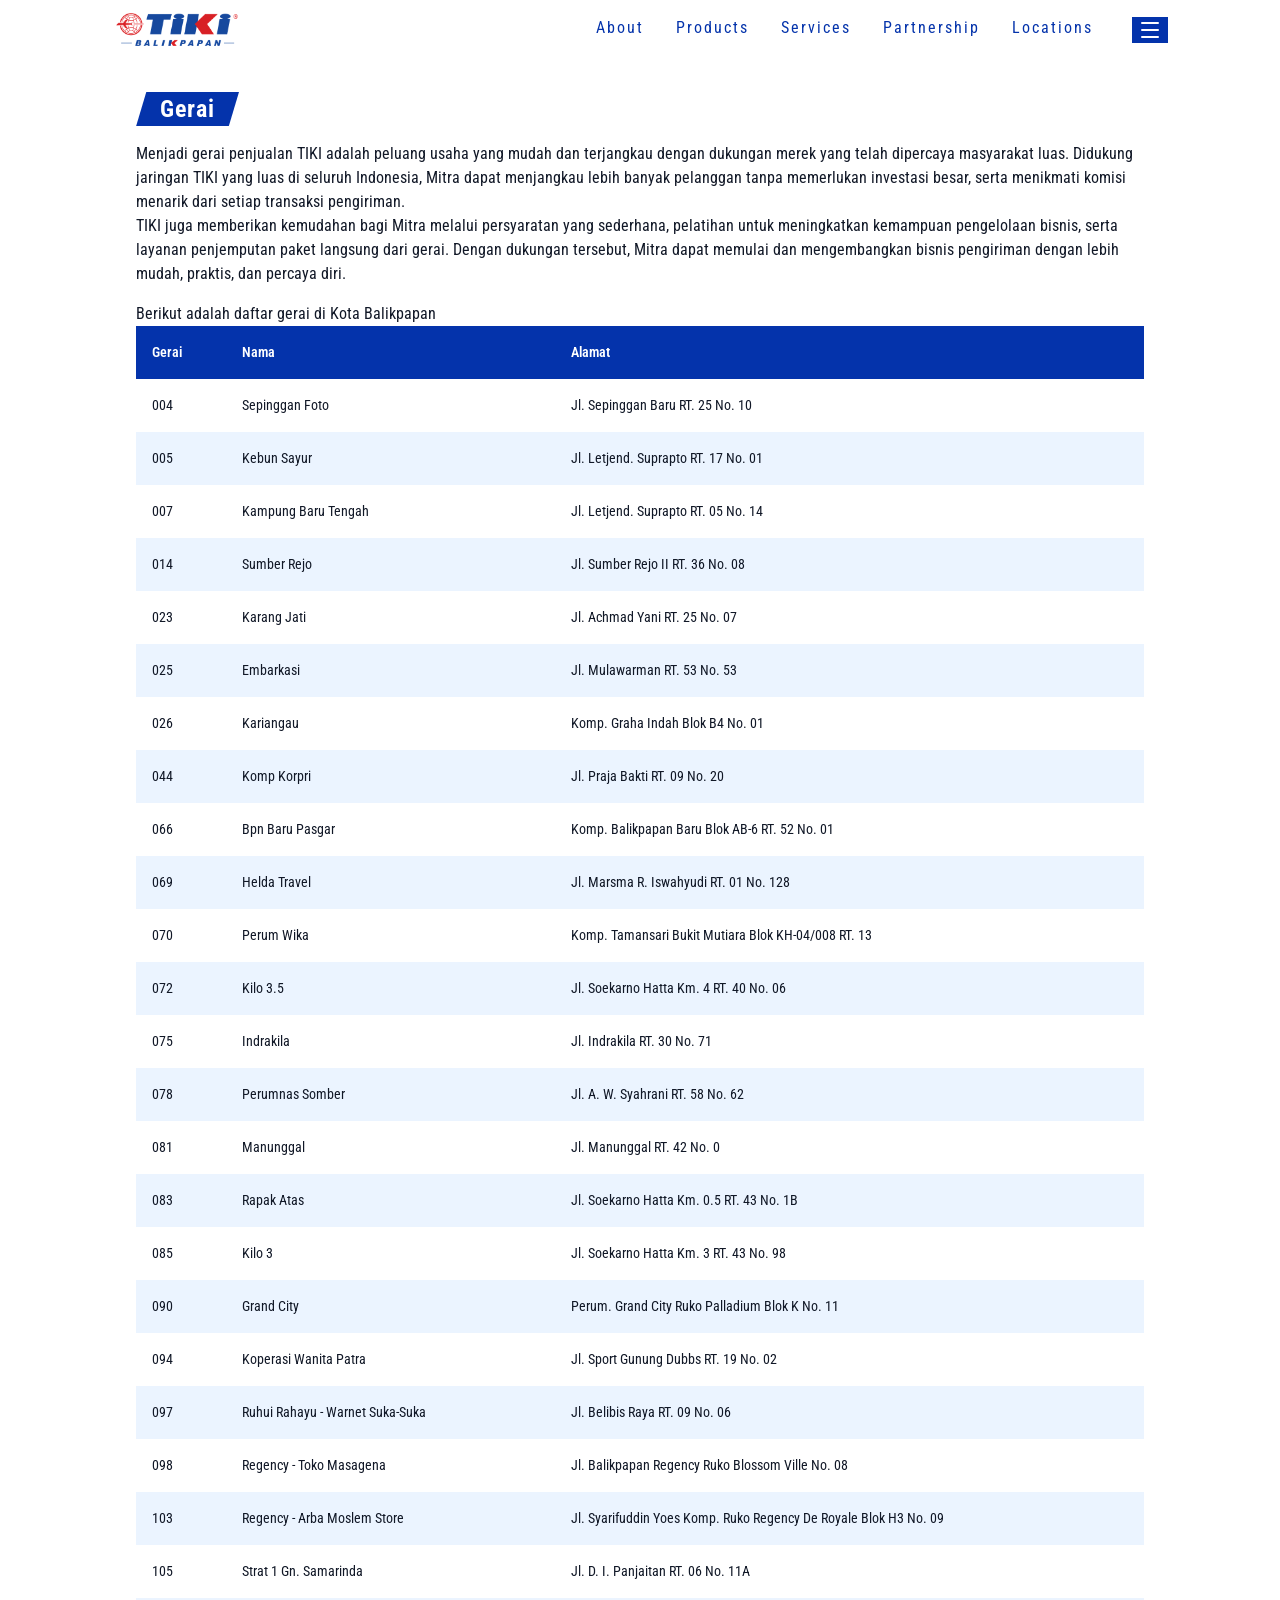
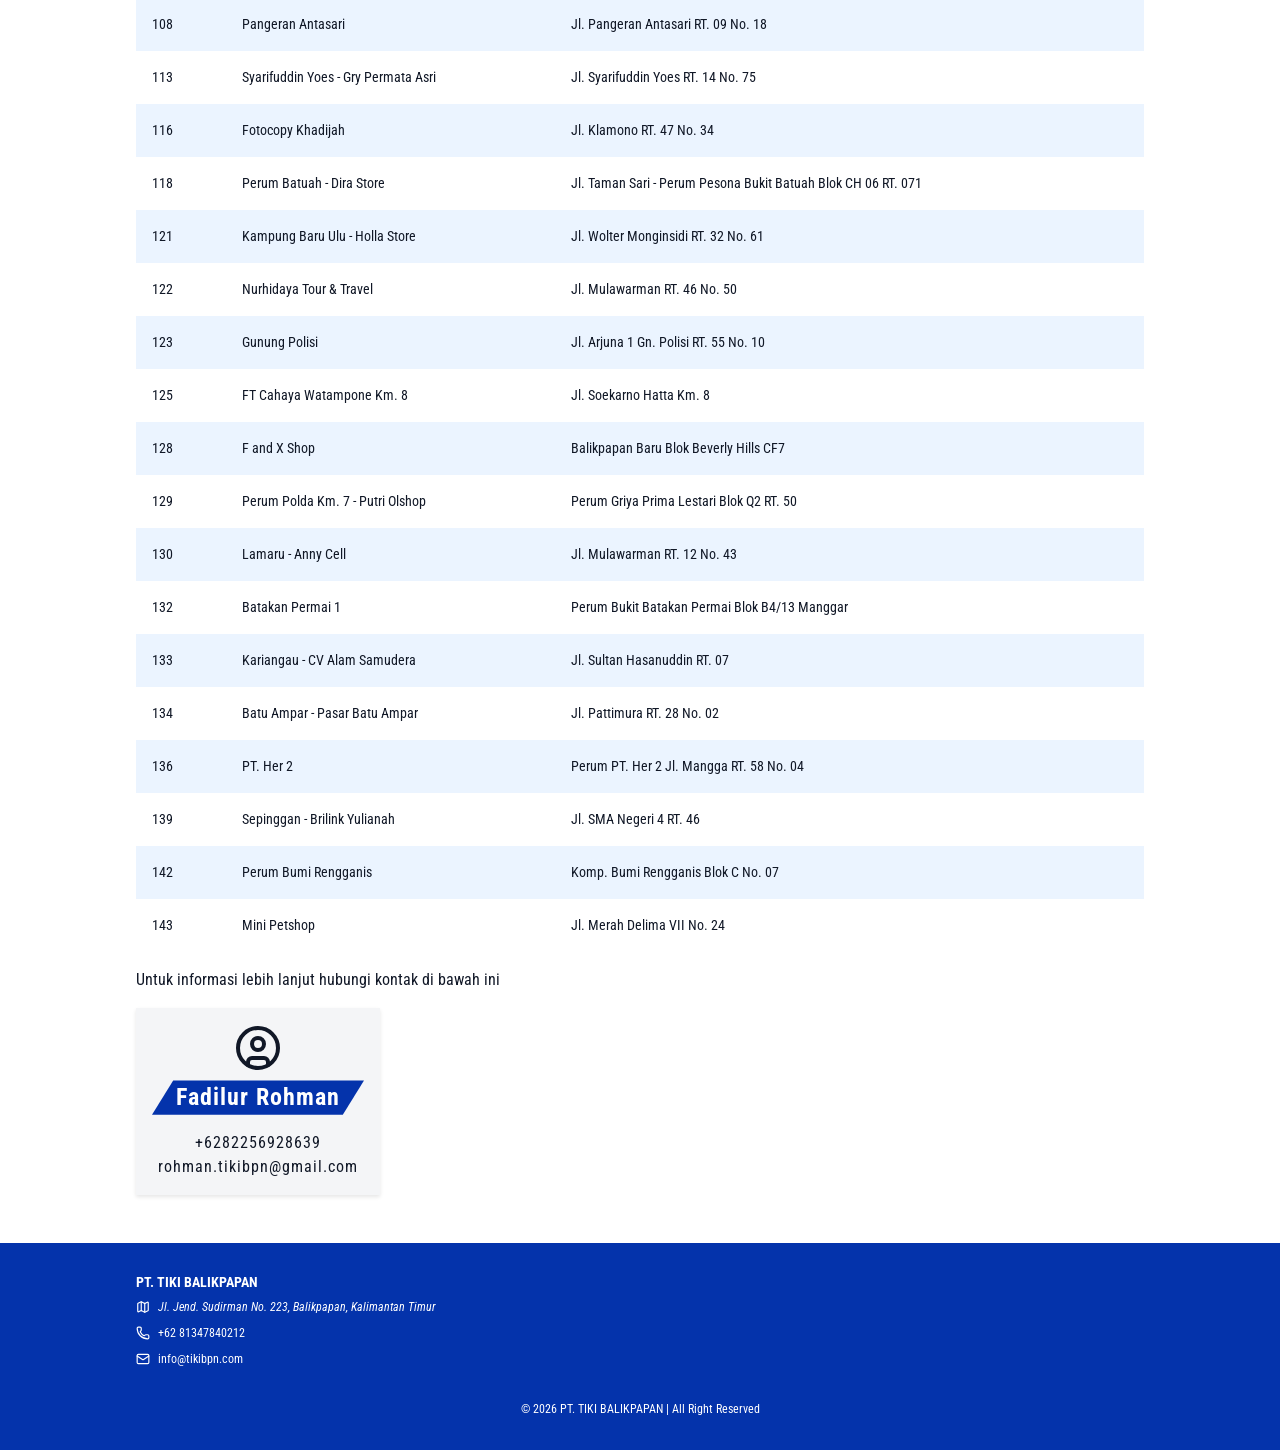
==== commit 461204ae: "Add Google Analytics tracking code to index, gerai, and perusahaan pages" ====
--- a/pages/gerai.html
+++ b/pages/gerai.html
@@ -4,6 +4,20 @@
     <meta charset="UTF-8" />
     <meta name="viewport" content="width=device-width, initial-scale=1.0" />
     <title>Gerai</title>
+    <!-- Google tag (gtag.js) -->
+    <script
+      async
+      src="https://www.googletagmanager.com/gtag/js?id=G-5RV84CFJ1K"
+    ></script>
+    <script>
+      window.dataLayer = window.dataLayer || [];
+      function gtag() {
+        dataLayer.push(arguments);
+      }
+      gtag("js", new Date());
+
+      gtag("config", "G-5RV84CFJ1K");
+    </script>
     <link rel="stylesheet" href="../css/reset.css" />
     <link rel="stylesheet" href="../css/style.css" />
     <link rel="stylesheet" href="../css/pages.css" />
--- a/css/style.css
+++ b/css/style.css
@@ -66,7 +66,23 @@
   background-color: transparent;
   cursor: pointer;
   color: var(--color-text-inverse);
-  clip-path: var(--jajar-genjang);
+
+  &.btn__skew {
+    clip-path: var(--jajar-genjang);
+  }
+
+  &.btn__video {
+    padding: 0;
+    position: fixed;
+    bottom: 6rem;
+    right: 1.5rem;
+    border-radius: 50%;
+    width: 3.5rem;
+    height: 3.5rem;
+    border: 1px solid var(--color-primary);
+    display: grid;
+    place-items: center;
+  }
 
   &.btn__modal {
     float: right;
@@ -110,6 +126,14 @@
   &.btn--outline::after {
     background-color: var(--color-surface);
     inset: 2px;
+  }
+
+  &.btn--float {
+    position: fixed;
+    bottom: 6rem;
+    right: 1.5rem;
+    padding: 1rem;
+    border-radius: 50%;
   }
 }
 
@@ -120,10 +144,6 @@
   width: 100%;
   box-shadow: var(--shadow);
   z-index: 9999;
-}
-
-.header-scrolled {
-  box-shadow: var(--shadow);
 }
 
 .navbar {
@@ -600,11 +620,18 @@
   margin-top: 2rem;
 }
 
+.video__dialog video {
+  margin-bottom: 1rem;
+}
+.hutlogo {
+  width: 3rem;
+  border-radius: 50%;
+}
 .whatsapp {
   position: fixed;
   width: 3.5rem;
-  bottom: 20px;
-  right: 20px;
+  bottom: 1.5rem;
+  right: 1.5rem;
   z-index: 9999;
   background-color: var(--color-primary-light);
   border-radius: 50%;
@@ -614,6 +641,125 @@
   box-shadow: 0 2px 4px var(--shadow);
 }
 
+@media (min-width: 768px) {
+  .container {
+    padding-inline: 6rem;
+  }
+
+  .section__subtitle {
+    font-size: 1rem;
+  }
+
+  .header {
+    box-shadow: none;
+  }
+
+  .header-scrolled {
+    box-shadow: var(--shadow);
+  }
+
+  .navbar {
+    padding-inline: 7rem;
+  }
+
+  .navbar__toggle {
+    display: none;
+  }
+
+  .navbar__list {
+    display: flex;
+    gap: 2rem;
+    padding: 1rem;
+    flex-direction: row;
+    justify-content: flex-end;
+    box-shadow: none;
+    transform: translateX(0);
+    position: static;
+    height: var(--header-height);
+  }
+
+  .hero {
+    display: flex;
+    padding-block: 0;
+    margin-bottom: 4rem;
+  }
+
+  .hero .container {
+    padding-left: 8rem;
+  }
+
+  .hero__wrapper {
+    text-align: start;
+  }
+
+  .hero__img {
+    height: 120%;
+    object-fit: cover;
+    -webkit-mask-image: linear-gradient(
+      to right,
+      transparent 0%,
+      q black 25%,
+      black 100%
+    );
+
+    mask-image: linear-gradient(
+      to right,
+      transparent 0%,
+      black 25%,
+      black 100%
+    );
+  }
+
+  .about__content {
+    display: grid;
+    grid-template-columns: repeat(2, 1fr);
+    gap: 2rem;
+  }
+
+  .product__list {
+    grid-template-columns: repeat(6, 1fr);
+  }
+
+  .service__list {
+    display: grid;
+    grid-template-columns: repeat(2, 1fr);
+    gap: 1rem;
+  }
+
+  :is(.product__text, .service__text) {
+    font-size: 0.875rem;
+  }
+
+  .partner__wrapper {
+    display: flex;
+    gap: 2rem;
+  }
+
+  .stat__content {
+    flex: 1;
+  }
+
+  .stat__copy {
+    display: block;
+    margin-top: 1rem;
+    color: var(--color-text-tertiary);
+    text-align: center;
+  }
+
+  .stat__img {
+    display: block;
+    width: 250px;
+    margin-inline: auto;
+    margin-top: 1rem;
+  }
+
+  .location__content {
+    display: grid;
+    grid-template-columns: repeat(3, 1fr);
+    gap: 2rem;
+  }
+}
+
 @keyframes marquee {
   from {
     transform: translateX(0);
